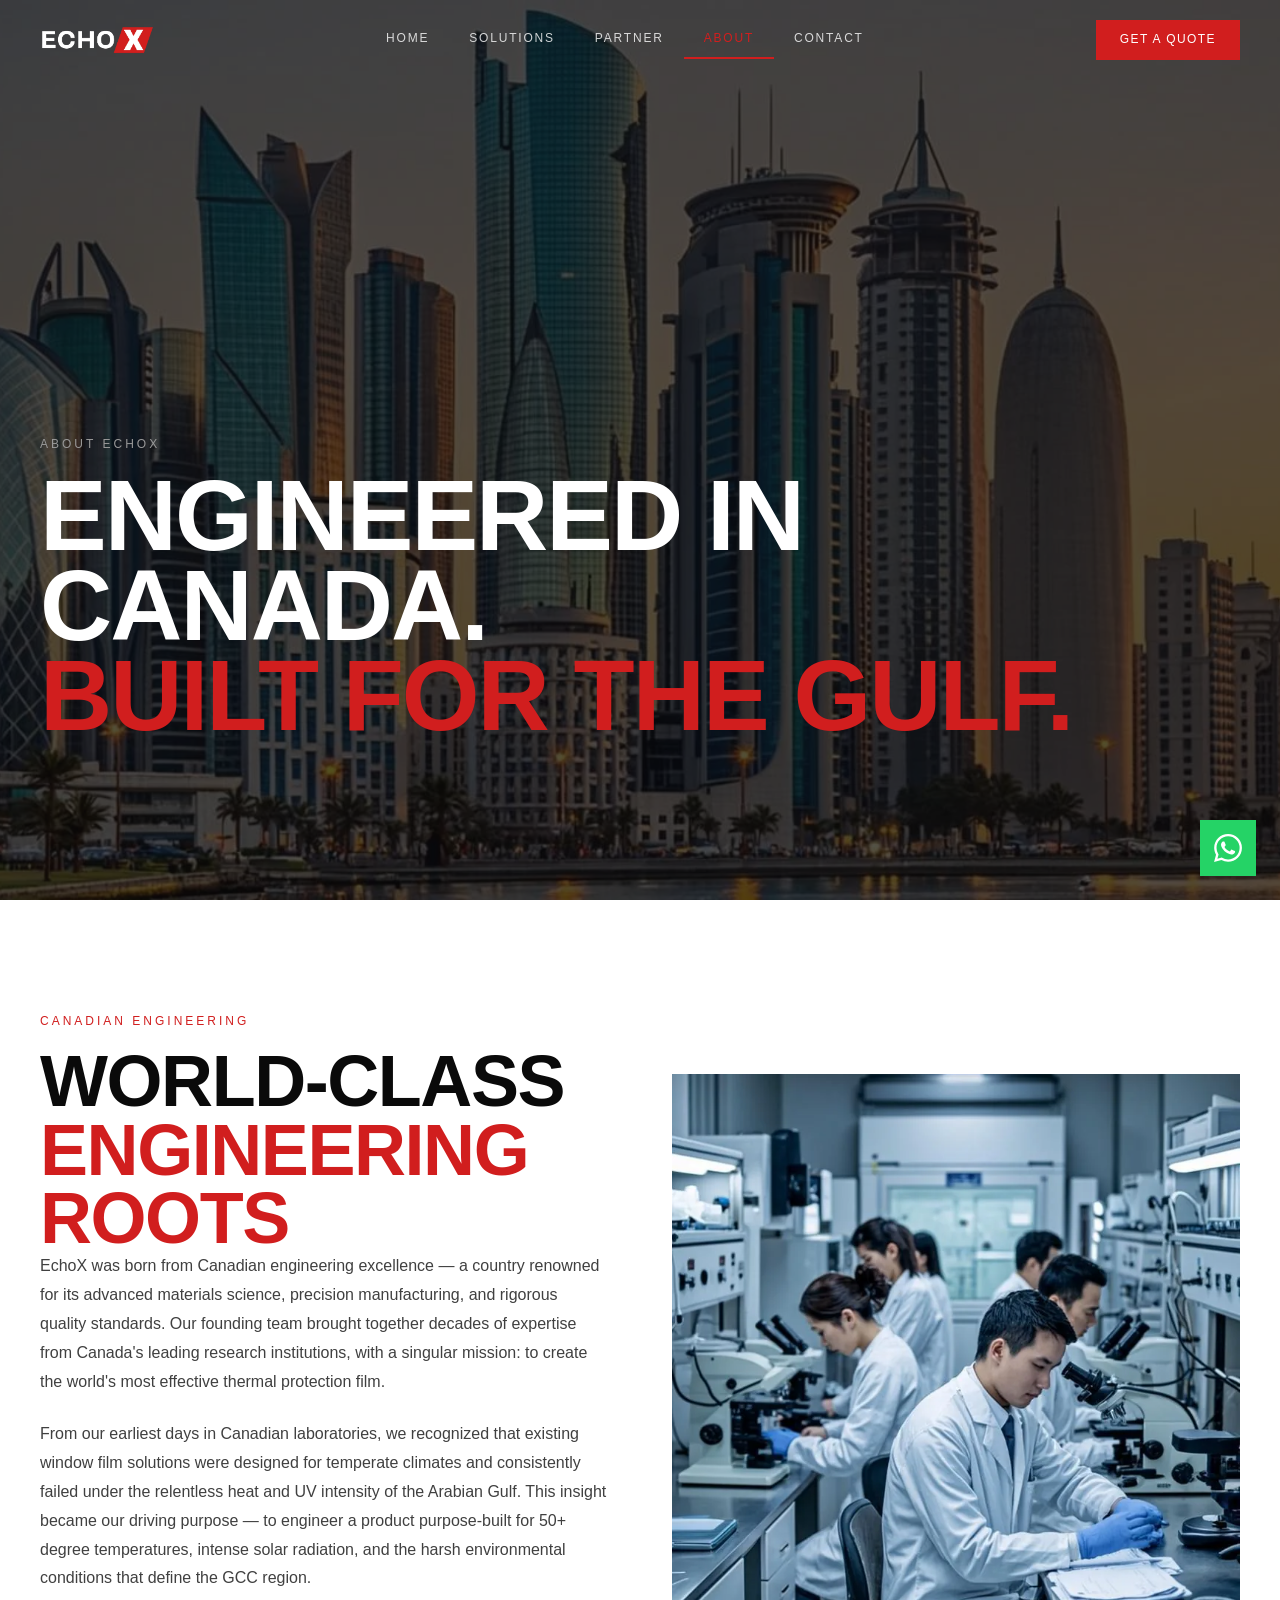
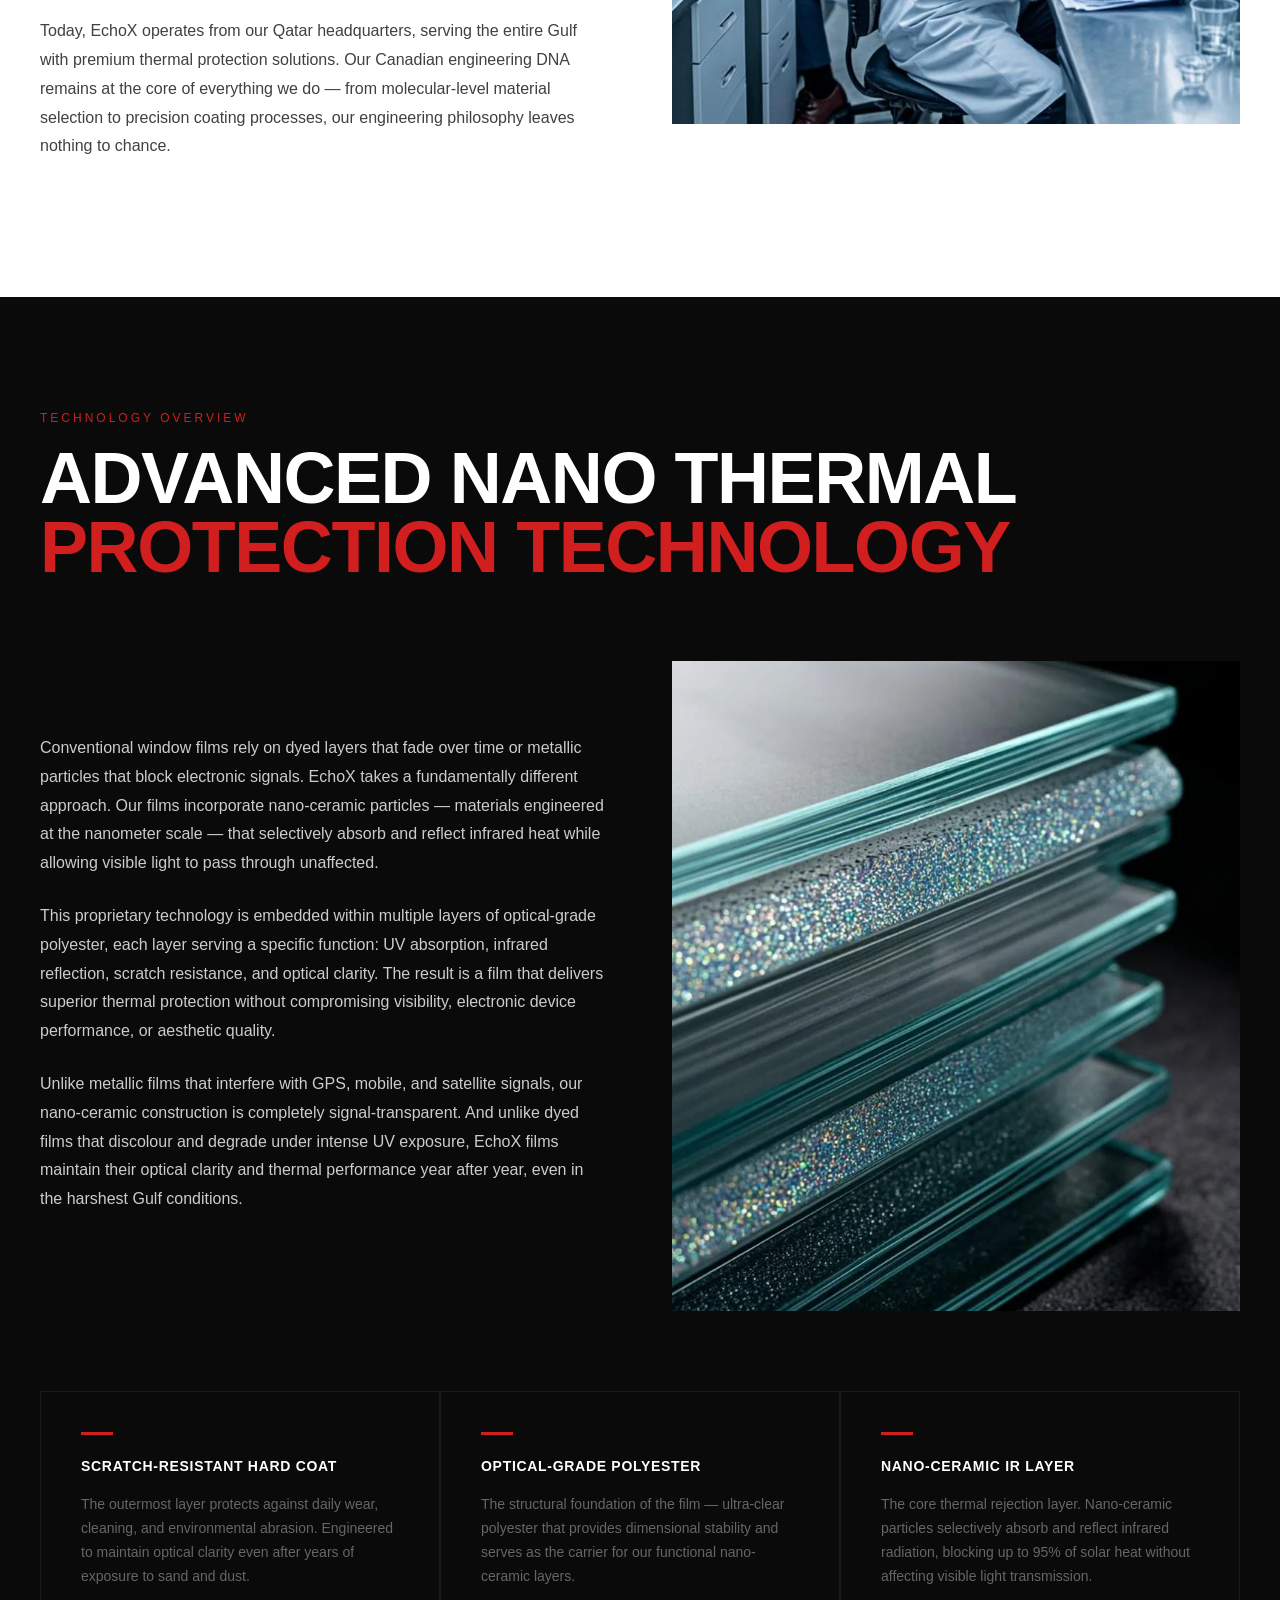
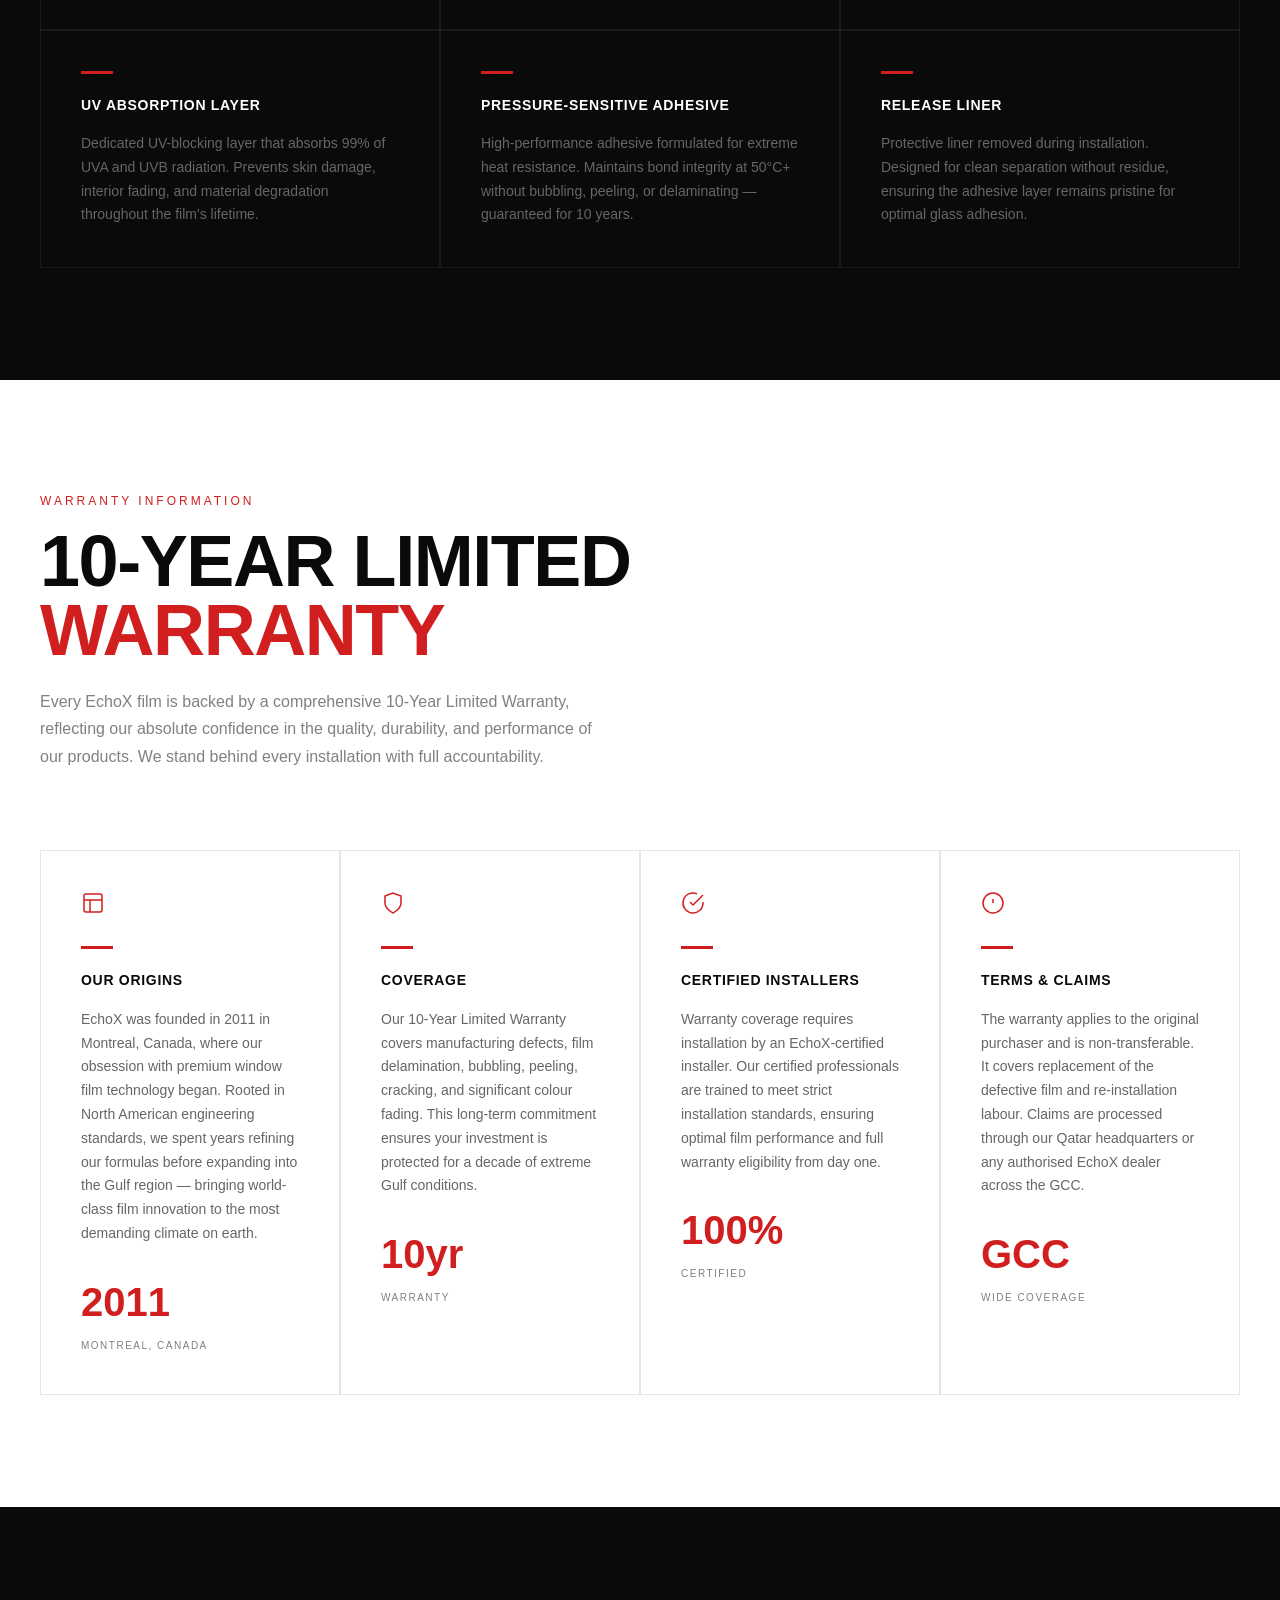
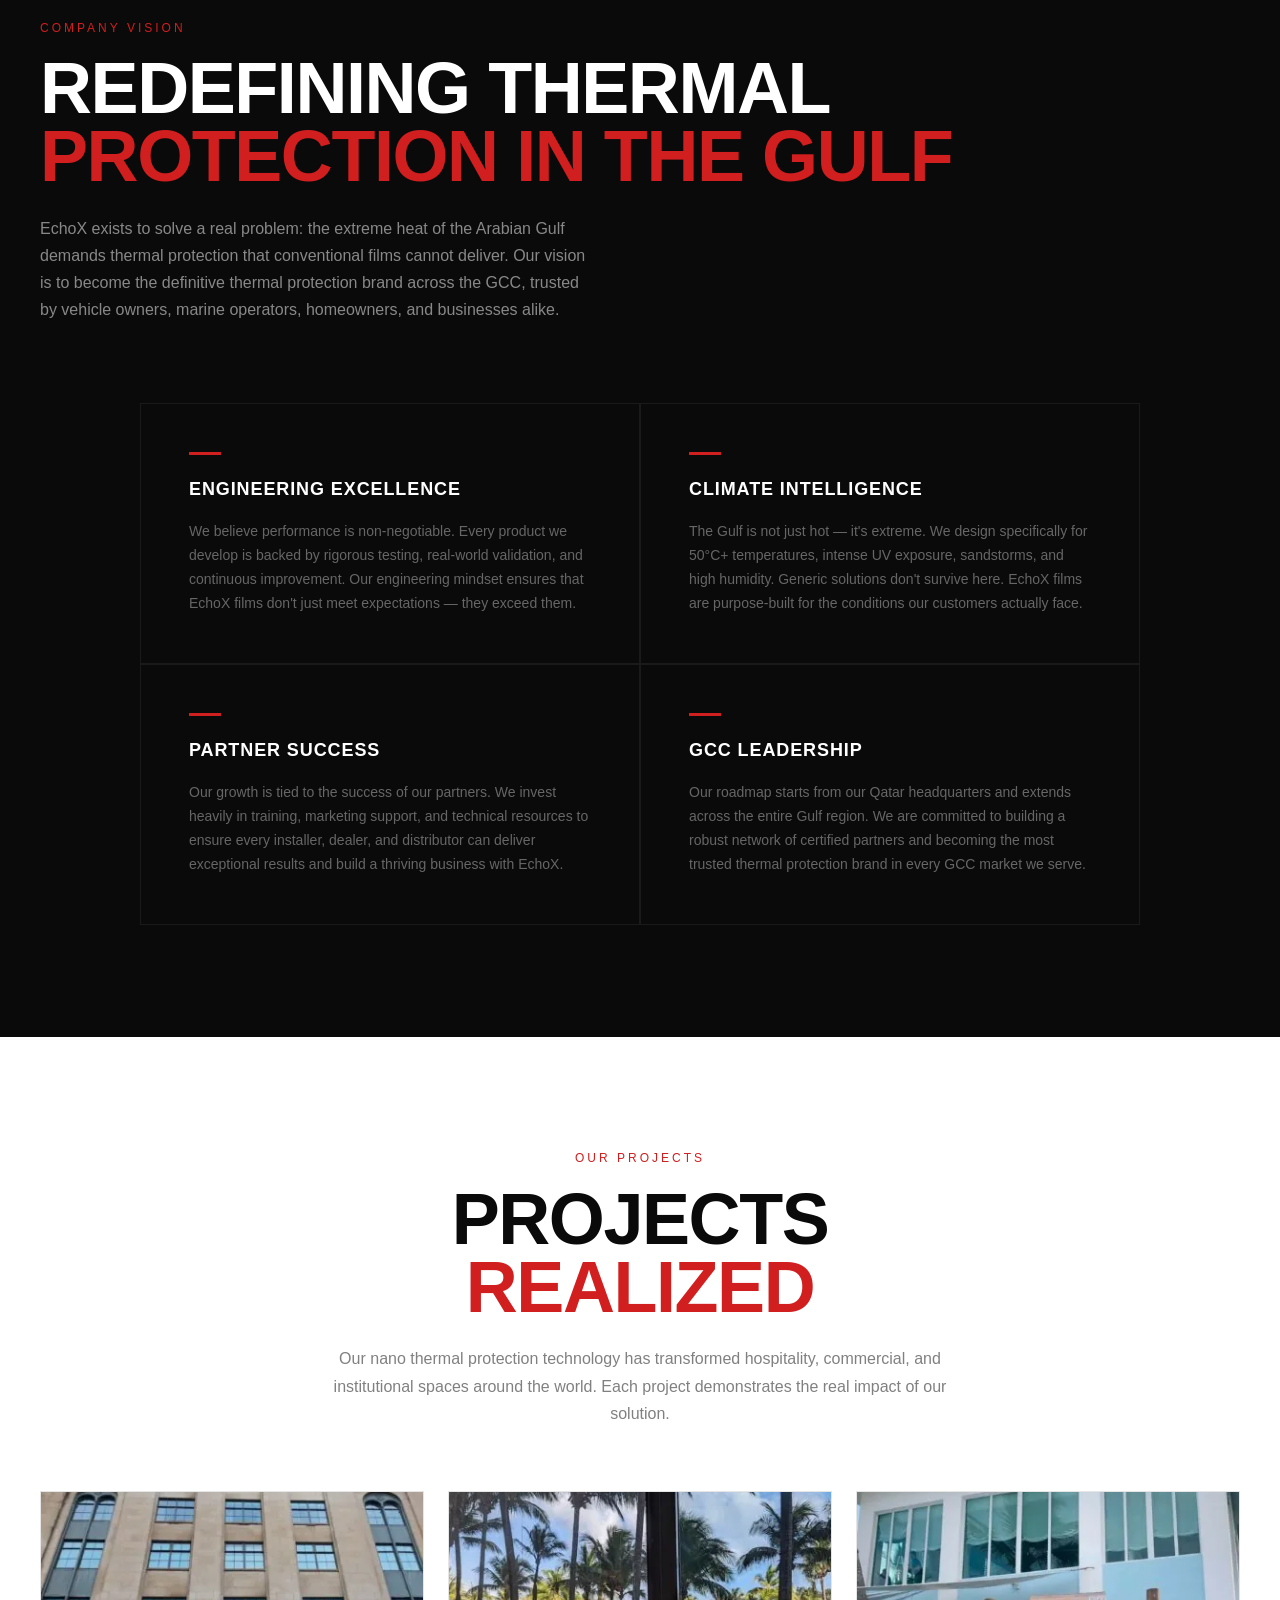
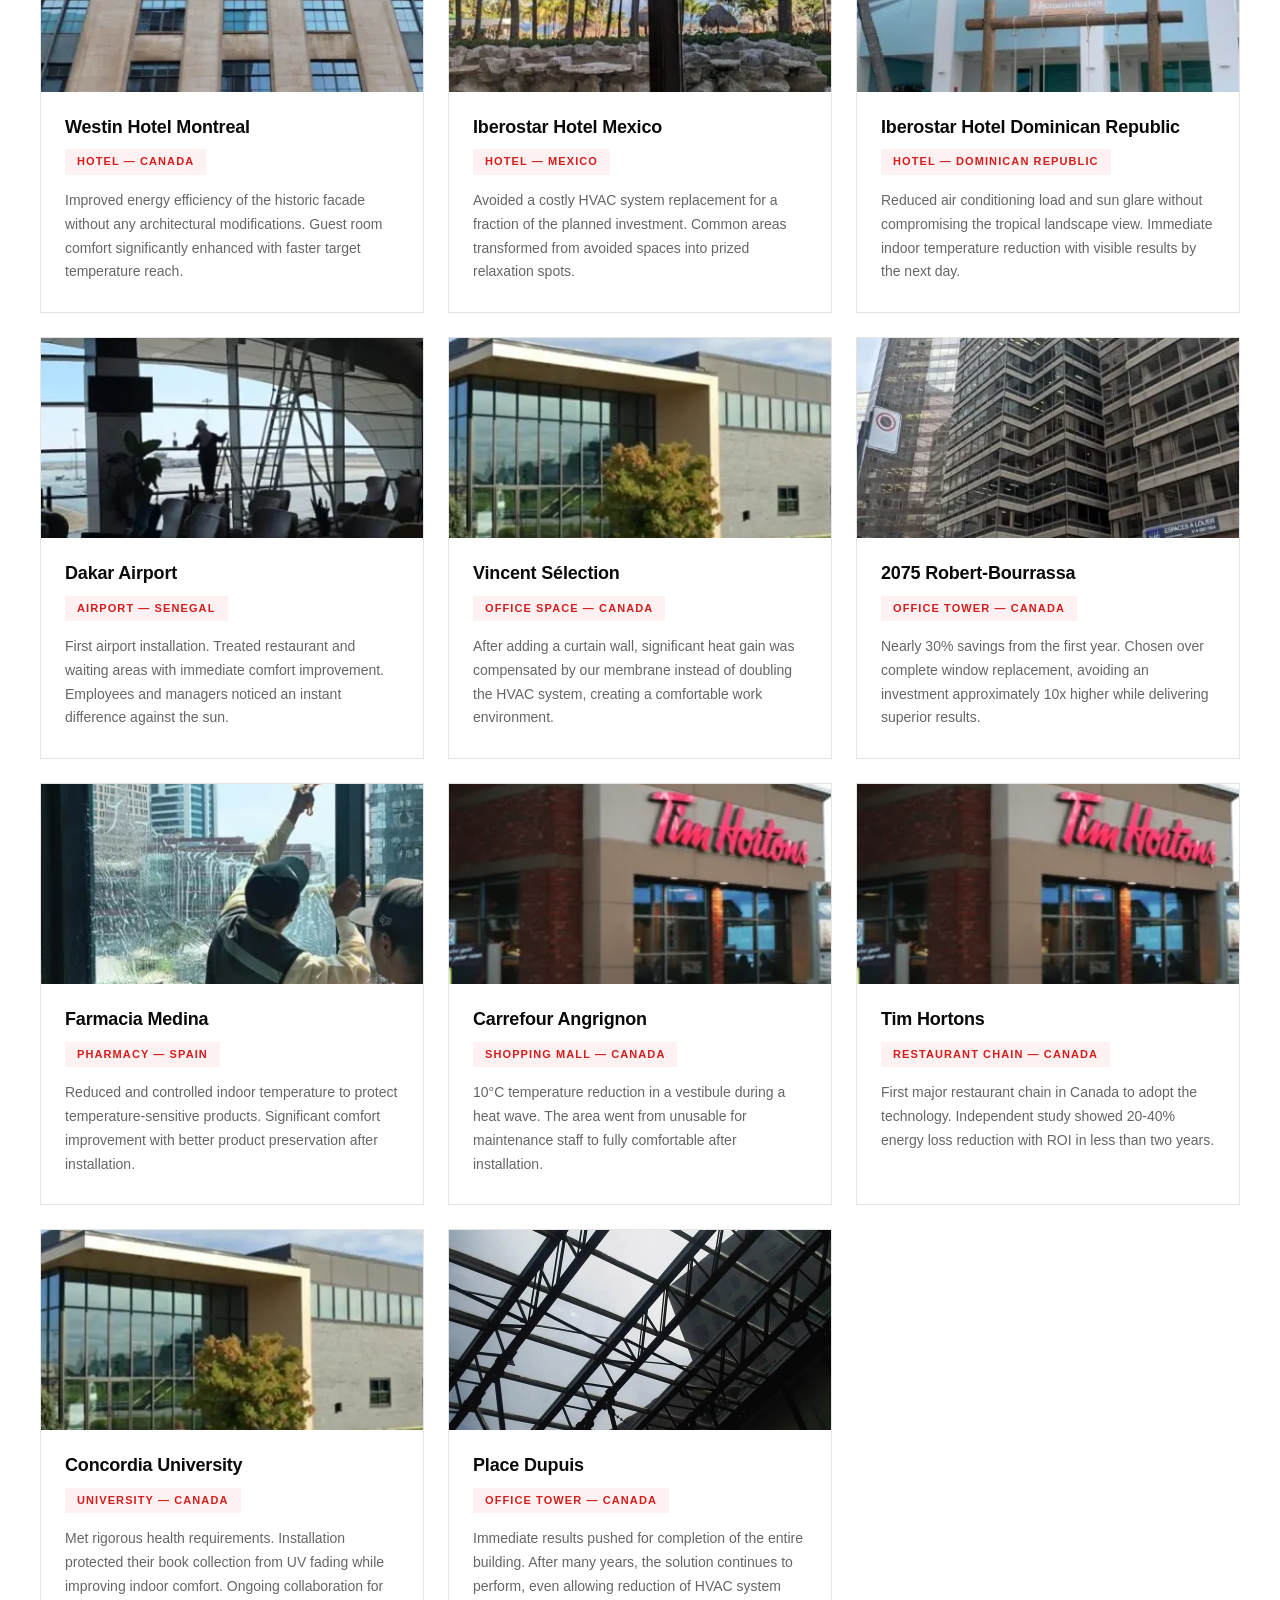
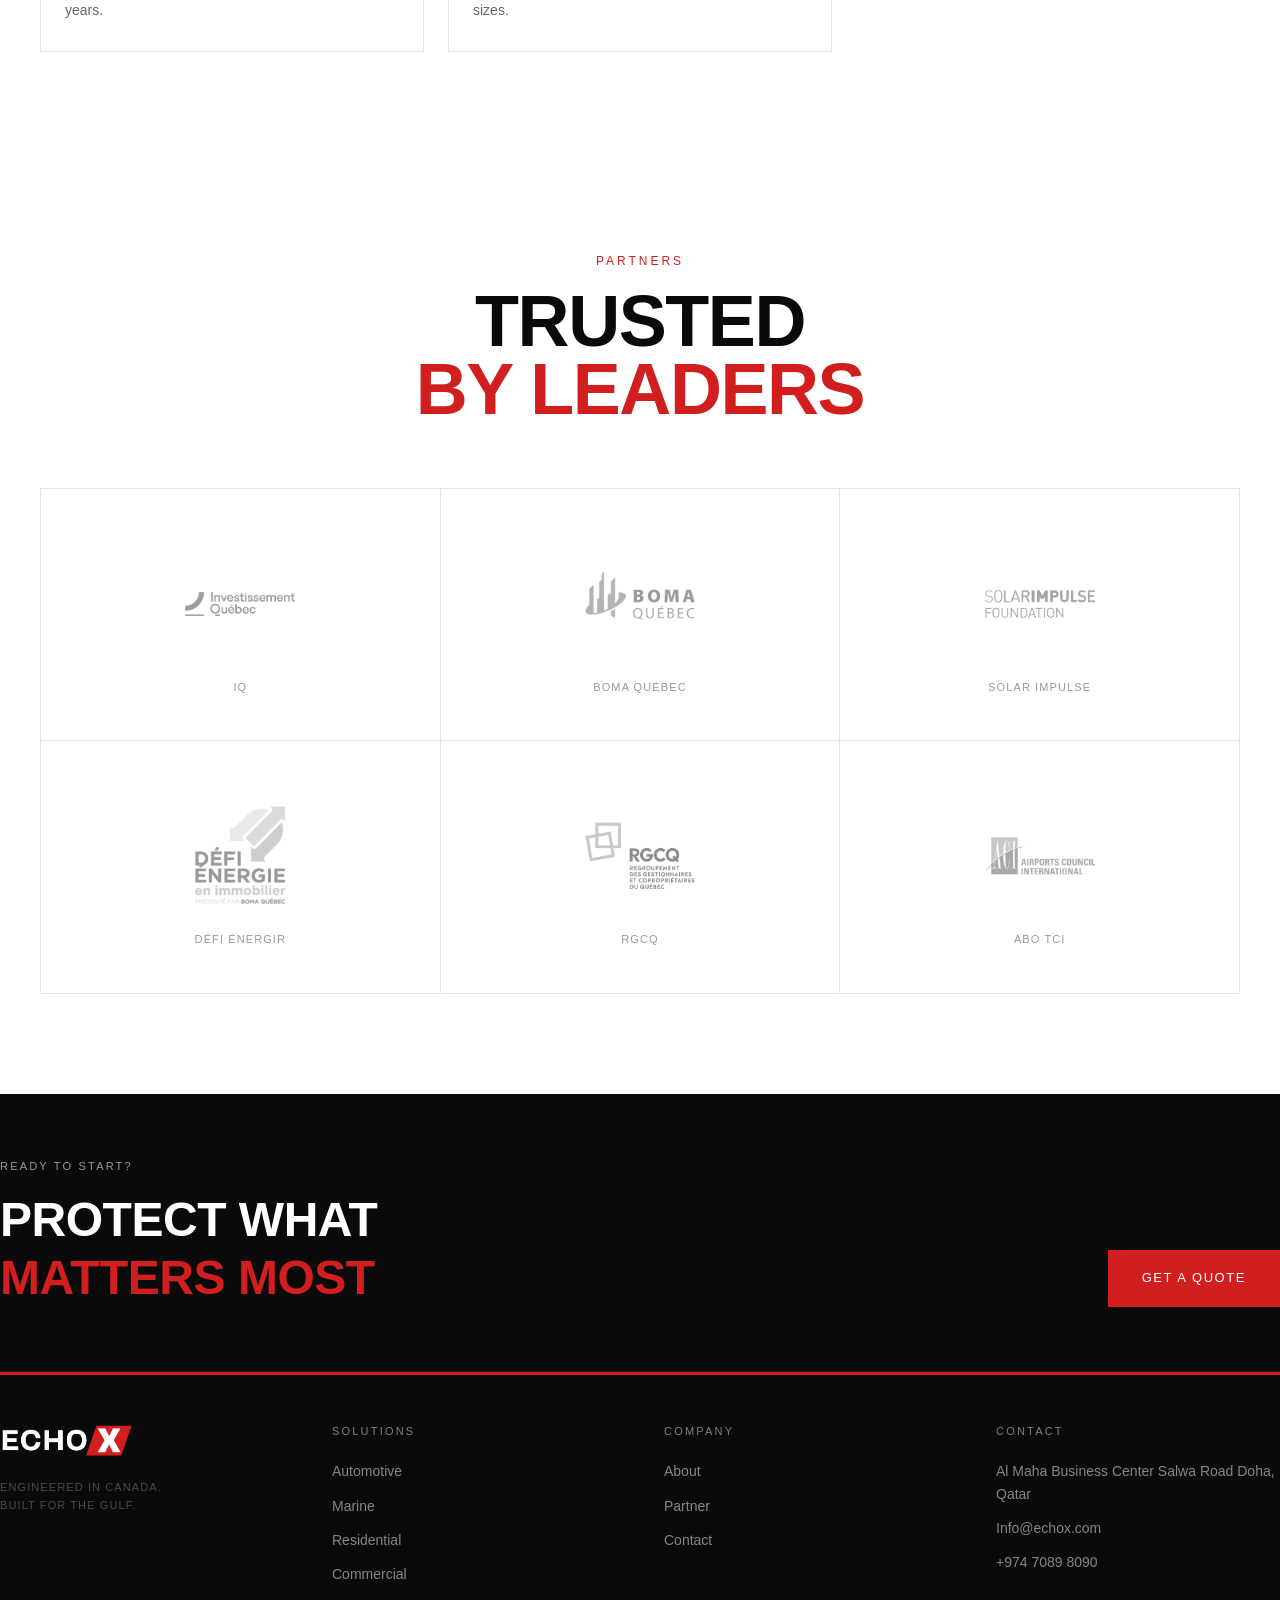
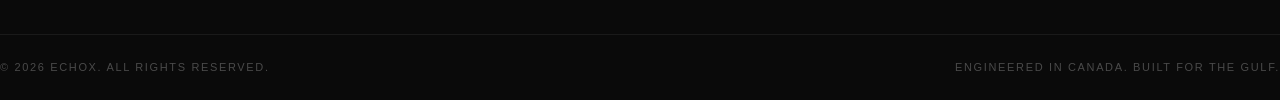
==== about.html @ 62034e57 "echox" ====
<!doctype html>
<html lang="en">
  <head>
    <meta charset="UTF-8" />
    <meta name="viewport" content="width=device-width, initial-scale=1.0" />
    <title>About EchoX — Canadian-Engineered Nano Thermal Protection for the GCC</title>
    <meta name="description" content="Discover EchoX — advanced nano thermal protection technology engineered in Canada and designed for extreme GCC climate conditions. Trusted by leading architects, hotels, and institutions worldwide." />
  <meta name="robots" content="index, follow" />
  
  <meta property="og:title" content="About EchoX — Engineered in Canada. Built for the Gulf." />
  <meta property="og:description" content="Canadian engineering, GCC-specific testing, and proven projects across 4 continents. Learn the EchoX story." />
  <meta property="og:type" content="website" />
  
  <meta property="og:image" content="images/about-hero.webp" />
  <meta property="og:site_name" content="EchoX" />
  <meta property="og:locale" content="en_US" />
  <meta name="twitter:card" content="summary_large_image" />
  <meta name="twitter:title" content="About EchoX — Engineered in Canada. Built for the Gulf." />
  <meta name="twitter:description" content="Canadian engineering, GCC-specific testing, and proven projects across 4 continents. Learn the EchoX story." />
  <meta name="twitter:image" content="images/about-hero.webp" />
  <meta name="geo.region" content="QA-DA" />
  <meta name="geo.placename" content="Doha" />
    <link rel="icon" href="images/icon.png" type="image/png" />
  <link rel="preload" href="images/about-hero.webp" as="image" type="image/webp" />
    <link rel="stylesheet" href="style.css" />
    <script>document.documentElement.style.opacity=0;document.documentElement.style.transition="opacity 0.3s ease";</script>
  </head>
  <body>
    <!-- ===== NAVBAR ===== -->
    <nav id="navbar" class="navbar">
      <div class="navbar-inner">
        <a href="index.html" class="navbar-logo">
          <img
            src="images/logo.webp"
            alt="EchoX logo — Advanced Nano Thermal Protection"
            id="nav-logo"
            class="nav-logo"
           width="1556" height="409" loading="lazy" />
        </a>
        <div class="navbar-links" id="nav-links">
          <a href="index.html" class="nav-link">Home</a>
          <a href="solutions.html" class="nav-link">Solutions</a>
          <a href="partner.html" class="nav-link">Partner</a>
          <a href="about.html" class="nav-link active">About</a>
          <a href="contact.html" class="nav-link">Contact</a>
        </div>
        <a href="contact.html" class="nav-cta">Get a Quote</a>
        <button
          class="mobile-menu-btn"
          id="mobile-menu-btn"
          aria-label="Toggle menu"
        >
          <span></span><span></span><span></span>
        </button>
      </div>
    </nav>

    <!-- Mobile Menu Overlay -->
    <div class="mobile-menu-overlay" id="mobile-menu-overlay">
      <button
        class="mobile-menu-close"
        id="mobile-menu-close"
        aria-label="Close menu"
      >
        <svg
          width="28"
          height="28"
          viewBox="0 0 24 24"
          fill="none"
          stroke="currentColor"
          stroke-width="2"
        >
          <line x1="18" y1="6" x2="6" y2="18" />
          <line x1="6" y1="6" x2="18" y2="18" />
        </svg>
      </button>
      <div class="mobile-menu-content">
        <a href="index.html" class="mobile-menu-link"
          ><span class="mobile-menu-num">01</span>Home</a
        >
        <a href="solutions.html" class="mobile-menu-link"
          ><span class="mobile-menu-num">02</span>Solutions</a
        >
        <a href="partner.html" class="mobile-menu-link"
          ><span class="mobile-menu-num">03</span>Partner</a
        >
        <a href="about.html" class="mobile-menu-link"
          ><span class="mobile-menu-num">04</span>About</a
        >
        <a href="contact.html" class="mobile-menu-link"
          ><span class="mobile-menu-num">05</span>Contact</a
        >
        <a href="contact.html" class="mobile-menu-cta">Get a Quote</a>
      </div>
    </div>

    <!-- ===== ABOUT PAGE CONTENT ===== -->

    <!-- ABOUT HERO -->
    <section class="hero hero-page">
      <div class="hero-bg">
        <picture>
            <source srcset="images/about-hero.webp" media="(max-width: 768px)" type="image/webp" />
            <img src="images/about-hero.webp" width="1344" height="768" fetchpriority="high" alt="EchoX about — Canadian engineered thermal protection for the Gulf" />
          </picture>
      </div>
      <div class="hero-overlay" style="background: rgba(10, 10, 10, 0.7)"></div>
      <div class="hero-content hero-content-bottom">
        <div class="content-grid">
          <span class="section-eyebrow eyebrow-gray">About EchoX</span>
          <h1 class="hero-title-sm">
            ENGINEERED IN CANADA.<br /><span class="text-red"
              >BUILT FOR THE GULF.</span
            >
          </h1>
        </div>
      </div>
    </section>

    <!-- SECTION 1: CANADIAN ENGINEERING — White -->
    <section class="section section-white">
      <div class="container">
        <div class="about-story-layout animate-on-scroll">
          <div class="about-story-text">
            <span class="section-eyebrow">Canadian Engineering</span>
            <h2 class="section-title">
              WORLD-CLASS<br /><span class="text-red">ENGINEERING ROOTS</span>
            </h2>
            <p class="about-story-desc">
              EchoX was born from Canadian engineering excellence — a country
              renowned for its advanced materials science, precision
              manufacturing, and rigorous quality standards. Our founding team
              brought together decades of expertise from Canada's leading
              research institutions, with a singular mission: to create the
              world's most effective thermal protection film.
            </p>
            <p class="about-story-desc">
              From our earliest days in Canadian laboratories, we recognized
              that existing window film solutions were designed for temperate
              climates and consistently failed under the relentless heat and UV
              intensity of the Arabian Gulf. This insight became our driving
              purpose — to engineer a product purpose-built for 50+ degree
              temperatures, intense solar radiation, and the harsh environmental
              conditions that define the GCC region.
            </p>
            <p class="about-story-desc">
              Today, EchoX operates from our Qatar headquarters, serving the
              entire Gulf with premium thermal protection solutions. Our
              Canadian engineering DNA remains at the core of everything we do —
              from molecular-level material selection to precision coating
              processes, our engineering philosophy leaves nothing to chance.
            </p>
          </div>
          <div class="about-story-image">
            <img
              src="images/canadian-engineering.webp"
              alt="EchoX Canadian Engineering Lab"
              width="768" height="1344" loading="lazy"
            />
          </div>
        </div>
      </div>
    </section>

    <!-- SECTION 2: TECHNOLOGY OVERVIEW — Dark -->
    <section class="section section-dark">
      <div class="container">
        <div class="section-header-left animate-on-scroll">
          <span class="section-eyebrow">Technology Overview</span>
          <h2 class="section-title text-white">
            ADVANCED NANO THERMAL<br /><span class="text-red"
              >PROTECTION TECHNOLOGY</span
            >
          </h2>
        </div>

        <div class="about-story-layout animate-on-scroll">
          <div class="about-story-text">
            <p class="about-story-desc" style="color: #ccc">
              Conventional window films rely on dyed layers that fade over time
              or metallic particles that block electronic signals. EchoX takes a
              fundamentally different approach. Our films incorporate
              nano-ceramic particles — materials engineered at the nanometer
              scale — that selectively absorb and reflect infrared heat while
              allowing visible light to pass through unaffected.
            </p>
            <p class="about-story-desc" style="color: #ccc">
              This proprietary technology is embedded within multiple layers of
              optical-grade polyester, each layer serving a specific function:
              UV absorption, infrared reflection, scratch resistance, and
              optical clarity. The result is a film that delivers superior
              thermal protection without compromising visibility, electronic
              device performance, or aesthetic quality.
            </p>
            <p class="about-story-desc" style="color: #ccc">
              Unlike metallic films that interfere with GPS, mobile, and
              satellite signals, our nano-ceramic construction is completely
              signal-transparent. And unlike dyed films that discolour and
              degrade under intense UV exposure, EchoX films maintain their
              optical clarity and thermal performance year after year, even in
              the harshest Gulf conditions.
            </p>
          </div>
          <div class="about-story-image">
            <img
              src="images/nano-technology.webp"
              alt="EchoX Nano-Ceramic Film Layers"
              width="768" height="1344" loading="lazy"
            />
          </div>
        </div>

        <!-- Film Layer Breakdown -->
        <div
          class="film-layers-grid animate-on-scroll"
          style="margin-top: 80px"
        >
          <div class="film-layer-card">
            <div class="benefit-red-line"></div>
            <h3 class="film-layer-title">SCRATCH-RESISTANT HARD COAT</h3>
            <p class="film-layer-desc">
              The outermost layer protects against daily wear, cleaning, and
              environmental abrasion. Engineered to maintain optical clarity
              even after years of exposure to sand and dust.
            </p>
          </div>
          <div class="film-layer-card">
            <div class="benefit-red-line"></div>
            <h3 class="film-layer-title">OPTICAL-GRADE POLYESTER</h3>
            <p class="film-layer-desc">
              The structural foundation of the film — ultra-clear polyester that
              provides dimensional stability and serves as the carrier for our
              functional nano-ceramic layers.
            </p>
          </div>
          <div class="film-layer-card">
            <div class="benefit-red-line"></div>
            <h3 class="film-layer-title">NANO-CERAMIC IR LAYER</h3>
            <p class="film-layer-desc">
              The core thermal rejection layer. Nano-ceramic particles
              selectively absorb and reflect infrared radiation, blocking up to
              95% of solar heat without affecting visible light transmission.
            </p>
          </div>
          <div class="film-layer-card">
            <div class="benefit-red-line"></div>
            <h3 class="film-layer-title">UV ABSORPTION LAYER</h3>
            <p class="film-layer-desc">
              Dedicated UV-blocking layer that absorbs 99% of UVA and UVB
              radiation. Prevents skin damage, interior fading, and material
              degradation throughout the film's lifetime.
            </p>
          </div>
          <div class="film-layer-card">
            <div class="benefit-red-line"></div>
            <h3 class="film-layer-title">PRESSURE-SENSITIVE ADHESIVE</h3>
            <p class="film-layer-desc">
              High-performance adhesive formulated for extreme heat resistance.
              Maintains bond integrity at 50°C+ without bubbling, peeling, or
              delaminating — guaranteed for 10 years.
            </p>
          </div>
          <div class="film-layer-card">
            <div class="benefit-red-line"></div>
            <h3 class="film-layer-title">RELEASE LINER</h3>
            <p class="film-layer-desc">
              Protective liner removed during installation. Designed for clean
              separation without residue, ensuring the adhesive layer remains
              pristine for optimal glass adhesion.
            </p>
          </div>
        </div>
      </div>
    </section>

    <!-- SECTION 3: WARRANTY INFORMATION — White -->
    <section class="section section-white">
      <div class="container">
        <div class="section-header-left animate-on-scroll">
          <span class="section-eyebrow">Warranty Information</span>
          <h2 class="section-title">
            10-YEAR LIMITED<br /><span class="text-red">WARRANTY</span>
          </h2>
          <p class="section-desc animate-on-scroll" style="margin-top: 24px">
            Every EchoX film is backed by a comprehensive 10-Year Limited
            Warranty, reflecting our absolute confidence in the quality,
            durability, and performance of our products. We stand behind every
            installation with full accountability.
          </p>
        </div>

        <div class="benefits-grid animate-on-scroll">
          <div class="benefit-card" style="border-color: #e5e5e5">
             <svg
    class="benefit-icon"
    width="24"
    height="24"
    viewBox="0 0 24 24"
    fill="none"
    stroke="#D11E1E"
    stroke-width="1.5"
  >
    <rect x="3" y="3" width="18" height="18" rx="2" ry="2" />
    <line x1="3" y1="9" x2="21" y2="9" />
    <line x1="9" y1="21" x2="9" y2="9" />
  </svg>
            <div class="benefit-red-line"></div>
            <h3 class="benefit-title" style="color: #0a0a0a">OUR ORIGINS
</h3>
            <p class="benefit-desc" style="color: #666">
              EchoX was founded in 2011 in Montreal, Canada, 
              where our obsession with premium window film technology began.
               Rooted in North American engineering standards, 
               we spent years refining our formulas before expanding into the Gulf region 
               — bringing world-class film innovation to the most demanding climate on earth.

            </p>
            <p class="benefit-stat" style="color: #d11e1e">2011</p>
            <p class="benefit-stat-label" style="color: #808080">Montreal, Canada</p>
          </div>
          <div class="benefit-card" style="border-color: #e5e5e5">
            <svg
              class="benefit-icon"
              width="24"
              height="24"
              viewBox="0 0 24 24"
              fill="none"
              stroke="#D11E1E"
              stroke-width="1.5"
            >
              <path d="M12 22s8-4 8-10V5l-8-3-8 3v7c0 6 8 10 8 10z" />
            </svg>
            <div class="benefit-red-line"></div>
            <h3 class="benefit-title" style="color: #0a0a0a">COVERAGE</h3>
            <p class="benefit-desc" style="color: #666">
              Our 10-Year Limited Warranty covers manufacturing defects, film
              delamination, bubbling, peeling, cracking, and significant colour
              fading. This long-term commitment ensures your investment is
              protected for a decade of extreme Gulf conditions.
            </p>
            <p class="benefit-stat" style="color: #d11e1e">10yr</p>
            <p class="benefit-stat-label" style="color: #808080">Warranty</p>
          </div>
          <div class="benefit-card" style="border-color: #e5e5e5">
            <svg
              class="benefit-icon"
              width="24"
              height="24"
              viewBox="0 0 24 24"
              fill="none"
              stroke="#D11E1E"
              stroke-width="1.5"
            >
              <path d="M22 11.08V12a10 10 0 1 1-5.93-9.14" />
              <polyline points="22 4 12 14.01 9 11.01" />
            </svg>
            <div class="benefit-red-line"></div>
            <h3 class="benefit-title" style="color: #0a0a0a">
              CERTIFIED INSTALLERS
            </h3>
            <p class="benefit-desc" style="color: #666">
              Warranty coverage requires installation by an EchoX-certified
              installer. Our certified professionals are trained to meet strict
              installation standards, ensuring optimal film performance and full
              warranty eligibility from day one.
            </p>
            <p class="benefit-stat" style="color: #d11e1e">100%</p>
            <p class="benefit-stat-label" style="color: #808080">Certified</p>
          </div>
          <div class="benefit-card" style="border-color: #e5e5e5">
            <svg
              class="benefit-icon"
              width="24"
              height="24"
              viewBox="0 0 24 24"
              fill="none"
              stroke="#D11E1E"
              stroke-width="1.5"
            >
              <circle cx="12" cy="12" r="10" />
              <line x1="12" y1="8" x2="12" y2="12" />
              <line x1="12" y1="16" x2="12.01" y2="16" />
            </svg>
            <div class="benefit-red-line"></div>
            <h3 class="benefit-title" style="color: #0a0a0a">TERMS & CLAIMS</h3>
            <p class="benefit-desc" style="color: #666">
              The warranty applies to the original purchaser and is
              non-transferable. It covers replacement of the defective film and
              re-installation labour. Claims are processed through our Qatar
              headquarters or any authorised EchoX dealer across the GCC.
            </p>
            <p class="benefit-stat" style="color: #d11e1e">GCC</p>
            <p class="benefit-stat-label" style="color: #808080">
              Wide Coverage
            </p>
          </div>
        </div>
      </div>
    </section>

    <!-- SECTION 4: COMPANY VISION — Dark -->
    <section class="section section-dark">
      <div class="container">
        <div class="section-header-left animate-on-scroll">
          <span class="section-eyebrow">Company Vision</span>
          <h2 class="section-title text-white">
            REDEFINING THERMAL<br /><span class="text-red"
              >PROTECTION IN THE GULF</span
            >
          </h2>
          <p
            class="section-desc animate-on-scroll"
            style="color: #888; margin-top: 24px"
          >
            EchoX exists to solve a real problem: the extreme heat of the
            Arabian Gulf demands thermal protection that conventional films
            cannot deliver. Our vision is to become the definitive thermal
            protection brand across the GCC, trusted by vehicle owners, marine
            operators, homeowners, and businesses alike.
          </p>
        </div>

        <div class="values-grid animate-on-scroll">
          <div class="value-card">
            <div class="benefit-red-line"></div>
            <h3 class="value-title">ENGINEERING EXCELLENCE</h3>
            <p class="value-desc">
              We believe performance is non-negotiable. Every product we develop
              is backed by rigorous testing, real-world validation, and
              continuous improvement. Our engineering mindset ensures that EchoX
              films don't just meet expectations — they exceed them.
            </p>
          </div>
          <div class="value-card">
            <div class="benefit-red-line"></div>
            <h3 class="value-title">CLIMATE INTELLIGENCE</h3>
            <p class="value-desc">
              The Gulf is not just hot — it's extreme. We design specifically
              for 50°C+ temperatures, intense UV exposure, sandstorms, and high
              humidity. Generic solutions don't survive here. EchoX films are
              purpose-built for the conditions our customers actually face.
            </p>
          </div>
          <div class="value-card">
            <div class="benefit-red-line"></div>
            <h3 class="value-title">PARTNER SUCCESS</h3>
            <p class="value-desc">
              Our growth is tied to the success of our partners. We invest
              heavily in training, marketing support, and technical resources to
              ensure every installer, dealer, and distributor can deliver
              exceptional results and build a thriving business with EchoX.
            </p>
          </div>
          <div class="value-card">
            <div class="benefit-red-line"></div>
            <h3 class="value-title">GCC LEADERSHIP</h3>
            <p class="value-desc">
              Our roadmap starts from our Qatar headquarters and extends across
              the entire Gulf region. We are committed to building a robust
              network of certified partners and becoming the most trusted
              thermal protection brand in every GCC market we serve.
            </p>
          </div>
        </div>
      </div>
    </section>

    <!-- SECTION: RÉALISATIONS — Project Cards -->
    <section class="section section-white realisations-section">
      <div class="container">
        <div class="section-header-center animate-on-scroll">
          <span class="section-eyebrow">Our Projects</span>
          <h2 class="section-title" style="text-align: center">PROJECTS<br /><span class="text-red">REALIZED</span></h2>
          <p class="section-desc" style="text-align: center; max-width: 620px; margin: 24px auto 0;">Our nano thermal protection technology has transformed hospitality, commercial, and institutional spaces around the world. Each project demonstrates the real impact of our solution.</p>
        </div>
        <div class="projects-grid animate-on-scroll">
          <div class="project-card">
            <div class="project-card-accent"></div>
            <div class="project-card-image">
              <img src="images/projects/westin-facade.webp" alt="Westin Hotel Montreal facade with EchoX commercial thermal film" width="400" height="516" loading="lazy" />
            </div>
            <div class="project-card-body">
              <h3 class="project-card-title">Westin Hotel Montreal</h3>
              <span class="project-card-location">Hotel — Canada</span>
              <p class="project-card-desc">Improved energy efficiency of the historic facade without any architectural modifications. Guest room comfort significantly enhanced with faster target temperature reach.</p>
            </div>
          </div>
          <div class="project-card">
            <div class="project-card-accent"></div>
            <div class="project-card-image">
              <img src="images/projects/iberostar-mexico.webp" alt="Iberostar Hotel Mexico with EchoX commercial window film" width="400" height="516" loading="lazy" />
            </div>
            <div class="project-card-body">
              <h3 class="project-card-title">Iberostar Hotel Mexico</h3>
              <span class="project-card-location">Hotel — Mexico</span>
              <p class="project-card-desc">Avoided a costly HVAC system replacement for a fraction of the planned investment. Common areas transformed from avoided spaces into prized relaxation spots.</p>
            </div>
          </div>
          <div class="project-card">
            <div class="project-card-accent"></div>
            <div class="project-card-image">
              <img src="images/projects/iberostar-dom-rep-facade.webp" alt="Iberostar Hotel Dominican Republic facade with EchoX thermal protection" width="400" height="516" loading="lazy" />
            </div>
            <div class="project-card-body">
              <h3 class="project-card-title">Iberostar Hotel Dominican Republic</h3>
              <span class="project-card-location">Hotel — Dominican Republic</span>
              <p class="project-card-desc">Reduced air conditioning load and sun glare without compromising the tropical landscape view. Immediate indoor temperature reduction with visible results by the next day.</p>
            </div>
          </div>
          <div class="project-card">
            <div class="project-card-accent"></div>
            <div class="project-card-image">
              <img src="images/projects/dakar-airport.webp" alt="Dakar Airport terminal with EchoX thermal protection film" width="400" height="516" loading="lazy" />
            </div>
            <div class="project-card-body">
              <h3 class="project-card-title">Dakar Airport</h3>
              <span class="project-card-location">Airport — Senegal</span>
              <p class="project-card-desc">First airport installation. Treated restaurant and waiting areas with immediate comfort improvement. Employees and managers noticed an instant difference against the sun.</p>
            </div>
          </div>
          <div class="project-card">
            <div class="project-card-accent"></div>
            <div class="project-card-image">
              <img src="images/projects/vincent-selection.webp" alt="Vincent Selection wine store with EchoX thermal protection installed" width="400" height="516" loading="lazy" />
            </div>
            <div class="project-card-body">
              <h3 class="project-card-title">Vincent Sélection</h3>
              <span class="project-card-location">Office Space — Canada</span>
              <p class="project-card-desc">After adding a curtain wall, significant heat gain was compensated by our membrane instead of doubling the HVAC system, creating a comfortable work environment.</p>
            </div>
          </div>
          <div class="project-card">
            <div class="project-card-accent"></div>
            <div class="project-card-image">
              <img src="images/projects/robert-bourassa.webp" alt="2075 Robert-Bourassa building with EchoX commercial thermal film" width="400" height="516" loading="lazy" />
            </div>
            <div class="project-card-body">
              <h3 class="project-card-title">2075 Robert-Bourrassa</h3>
              <span class="project-card-location">Office Tower — Canada</span>
              <p class="project-card-desc">Nearly 30% savings from the first year. Chosen over complete window replacement, avoiding an investment approximately 10x higher while delivering superior results.</p>
            </div>
          </div>
          <div class="project-card">
            <div class="project-card-accent"></div>
            <div class="project-card-image">
              <img src="images/projects/farmacia-medina.webp" alt="Farmacia Medina pharmacy with EchoX thermal protection film" width="400" height="516" loading="lazy" />
            </div>
            <div class="project-card-body">
              <h3 class="project-card-title">Farmacia Medina</h3>
              <span class="project-card-location">Pharmacy — Spain</span>
              <p class="project-card-desc">Reduced and controlled indoor temperature to protect temperature-sensitive products. Significant comfort improvement with better product preservation after installation.</p>
            </div>
          </div>
          <div class="project-card">
            <div class="project-card-accent"></div>
            <div class="project-card-image">
              <img src="images/projects/tim-hortons.webp" alt="Tim Hortons restaurant with EchoX energy saving window film" width="300" height="300" loading="lazy" />
            </div>
            <div class="project-card-body">
              <h3 class="project-card-title">Carrefour Angrignon</h3>
              <span class="project-card-location">Shopping Mall — Canada</span>
              <p class="project-card-desc">10°C temperature reduction in a vestibule during a heat wave. The area went from unusable for maintenance staff to fully comfortable after installation.</p>
            </div>
          </div>
          <div class="project-card">
            <div class="project-card-accent"></div>
            <div class="project-card-image">
              <img src="images/projects/tim-hortons.webp" alt="Tim Hortons restaurant with EchoX energy saving window film" width="300" height="300" loading="lazy" />
            </div>
            <div class="project-card-body">
              <h3 class="project-card-title">Tim Hortons</h3>
              <span class="project-card-location">Restaurant Chain — Canada</span>
              <p class="project-card-desc">First major restaurant chain in Canada to adopt the technology. Independent study showed 20-40% energy loss reduction with ROI in less than two years.</p>
            </div>
          </div>
          <div class="project-card">
            <div class="project-card-accent"></div>
            <div class="project-card-image">
              <img src="images/projects/vincent-selection.webp" alt="Concordia University building with EchoX thermal protection film installed" width="400" height="516" loading="lazy" />
            </div>
            <div class="project-card-body">
              <h3 class="project-card-title">Concordia University</h3>
              <span class="project-card-location">University — Canada</span>
              <p class="project-card-desc">Met rigorous health requirements. Installation protected their book collection from UV fading while improving indoor comfort. Ongoing collaboration for years.</p>
            </div>
          </div>
          <div class="project-card">
            <div class="project-card-accent"></div>
            <div class="project-card-image">
              <img src="images/projects/place-dupuis.webp" alt="Place Dupuis shopping center with EchoX thermal film installed" width="764" height="764" loading="lazy" />
            </div>
            <div class="project-card-body">
              <h3 class="project-card-title">Place Dupuis</h3>
              <span class="project-card-location">Office Tower — Canada</span>
              <p class="project-card-desc">Immediate results pushed for completion of the entire building. After many years, the solution continues to perform, even allowing reduction of HVAC system sizes.</p>
            </div>
          </div>
        </div>
      </div>
    </section>

    <!-- SECTION: PARTENAIRES — White with Grid -->
    <section class="section section-white partenaires-section">
      <div class="container">
        <div class="section-header-center animate-on-scroll">
          <span class="section-eyebrow">Partners</span>
          <h2 class="section-title" style="text-align: center">TRUSTED<br /><span class="text-red">BY LEADERS</span></h2>
        </div>
        <div class="partners-grid animate-on-scroll">
          <div class="partner-cell">
            <img src="images/partners/iq-logo.webp" alt="IQ - EchoX certified quality standard" width="550" height="550" loading="lazy">
            <span class="partner-name">IQ</span>
          </div>
          <div class="partner-cell">
            <img src="images/partners/boma-quebec.webp" alt="BOMA Québec - Building Owners and Managers Association" width="550" height="550" loading="lazy">
            <span class="partner-name">BOMA Québec</span>
          </div>
          <div class="partner-cell">
            <img src="images/partners/solar-impulse.webp" alt="Solar Impulse Foundation - Efficient Solution label" width="550" height="550" loading="lazy">
            <span class="partner-name">Solar Impulse</span>
          </div>
          <div class="partner-cell">
            <img src="images/partners/defi-energir.webp" alt="Défi Énergir - Quebec energy efficiency challenge" width="550" height="550" loading="lazy">
            <span class="partner-name">Défi Énergir</span>
          </div>
          <div class="partner-cell">
            <img src="images/partners/rgcq.webp" alt="RGCQ - Quebec Glass and Glazing Association" width="550" height="550" loading="lazy">
            <span class="partner-name">RGCQ</span>
          </div>
          <div class="partner-cell">
            <img src="images/partners/aboutaci.webp" alt="ABO TCI - Advanced Building Operations certification" width="300" height="300" loading="lazy">
            <span class="partner-name">ABO TCI</span>
          </div>
        </div>
      </div>
    </section>

    <!-- ===== FOOTER ===== -->
    <footer class="footer">
      <div class="footer-cta-bar">
        <div class="container footer-cta-inner">
          <div>
            <p class="footer-cta-pretitle">Ready to Start?</p>
            <h3 class="footer-cta-title">
              PROTECT WHAT<br /><span class="text-red">MATTERS MOST</span>
            </h3>
          </div>
          <a href="contact.html" class="btn btn-primary">Get a Quote</a>
        </div>
      </div>
      <div class="footer-stripe"></div>
      <div class="container footer-grid">
        <div class="footer-col">
          <img src="images/logo.webp" alt="EchoX logo — Advanced Nano Thermal Protection" class="footer-logo"  width="1556" height="409" loading="lazy" />
          <p class="footer-brand-text">
            Engineered in Canada.<br />Built for the Gulf.
          </p>
        </div>
        <div class="footer-col">
          <h4 class="footer-col-title">Solutions</h4>
          <ul class="footer-col-list">
            <li><a href="solutions.html#automotive">Automotive</a></li>
            <li><a href="solutions.html#marine">Marine</a></li>
            <li><a href="solutions.html#residential">Residential</a></li>
            <li><a href="solutions.html#commercial">Commercial</a></li>
          </ul>
        </div>
        <div class="footer-col">
          <h4 class="footer-col-title">Company</h4>
          <ul class="footer-col-list">
            <li><a href="about.html">About</a></li>
            <li><a href="partner.html">Partner</a></li>
            <li><a href="contact.html">Contact</a></li>
          </ul>
        </div>
        <div class="footer-col">
          <h4 class="footer-col-title">Contact</h4>
          <ul class="footer-col-list">
            <li>Al Maha Business Center Salwa Road Doha, Qatar </li>
            <li>
              <a href="mailto:Info@echox.com">Info@echox.com</a>
            </li>
            <li>
              <a href="https://wa.me/97470898090" target="_blank" rel="noopener noreferrer">+974 7089 8090</a>
            </li>
          </ul>
          <!-- <div class="social-links" style="margin-top: 16px">
            <a
              href="https://instagram.com/echoxglobal"
              target="_blank" rel="noopener noreferrer"
              class="social-link"
              aria-label="Instagram"
            >
              <svg
                width="18"
                height="18"
                viewBox="0 0 24 24"
                fill="none"
                stroke="currentColor"
                stroke-width="1.5"
              >
                <rect x="2" y="2" width="20" height="20" rx="5" />
                <circle cx="12" cy="12" r="5" />
                <circle
                  cx="17.5"
                  cy="6.5"
                  r="1.5"
                  fill="currentColor"
                  stroke="none"
                />
              </svg>
            </a>
            <a
              href="https://snapchat.com/add/echoxglobal"
              target="_blank" rel="noopener noreferrer"
              class="social-link"
              aria-label="Snapchat"
            >
              <svg
                width="18"
                height="18"
                viewBox="0 0 24 24"
                fill="none"
                stroke="currentColor"
                stroke-width="1.5"
              >
                <path
                  d="M12 2C8.5 2 7 5 7 7c0 2 .5 3 1 4.5C7 12 5 12 5 13s2 1 3 1.5C7 16 6 17 4 18c0 0 2 1 4 1 1 0 2-.5 4-.5s3 .5 4 .5c2 0 4-1 4-1-2-1-3-2-4-3.5 1-.5 3-.5 3-1.5s-2-1-3-1.5c.5-1.5 1-2.5 1-4.5 0-2-1.5-5-5-5z"
                />
              </svg>
            </a>
            <a
              href="https://tiktok.com/@echoxglobal"
              target="_blank" rel="noopener noreferrer"
              class="social-link"
              aria-label="TikTok"
            >
              <svg
                width="18"
                height="18"
                viewBox="0 0 24 24"
                fill="none"
                stroke="currentColor"
                stroke-width="1.5"
              >
                <path d="M9 12a4 4 0 1 0 4 4V4a5 5 0 0 0 5 5" />
              </svg>
            </a>
            <a
              href="https://linkedin.com/company/echoxglobal"
              target="_blank" rel="noopener noreferrer"
              class="social-link"
              aria-label="LinkedIn"
            >
              <svg
                width="18"
                height="18"
                viewBox="0 0 24 24"
                fill="none"
                stroke="currentColor"
                stroke-width="1.5"
              >
                <path
                  d="M16 8a6 6 0 0 1 6 6v7h-4v-7a2 2 0 0 0-4 0v7h-4v-7a6 6 0 0 1 6-6z"
                />
                <rect x="2" y="9" width="4" height="12" />
                <circle cx="4" cy="4" r="2" />
              </svg>
            </a>
            <a
              href="https://youtube.com/@echoxglobal"
              target="_blank" rel="noopener noreferrer"
              class="social-link"
              aria-label="YouTube"
            >
              <svg
                width="18"
                height="18"
                viewBox="0 0 24 24"
                fill="none"
                stroke="currentColor"
                stroke-width="1.5"
              >
                <path
                  d="M22.54 6.42a2.78 2.78 0 0 0-1.94-2C18.88 4 12 4 12 4s-6.88 0-8.6.46a2.78 2.78 0 0 0-1.94 2A29 29 0 0 0 1 11.75a29 29 0 0 0 .46 5.33A2.78 2.78 0 0 0 3.4 19.1c1.72.46 8.6.46 8.6.46s6.88 0 8.6-.46a2.78 2.78 0 0 0 1.94-2 29 29 0 0 0 .46-5.25 29 29 0 0 0-.46-5.43z"
                />
                <polygon points="9.75 15.02 15.5 11.75 9.75 8.48 9.75 15.02" />
              </svg>
            </a>
            <a
              href="https://facebook.com/echoxglobal"
              target="_blank" rel="noopener noreferrer"
              class="social-link"
              aria-label="Facebook"
            >
              <svg
                width="18"
                height="18"
                viewBox="0 0 24 24"
                fill="none"
                stroke="currentColor"
                stroke-width="1.5"
              >
                <path
                  d="M18 2h-3a5 5 0 0 0-5 5v3H7v4h3v8h4v-8h3l1-4h-4V7a1 1 0 0 1 1-1h3z"
                />
              </svg>
            </a>
          </div> -->
        </div>
      </div>
      <div class="container footer-bottom">
        <p>&copy; 2026 ECHOX. ALL RIGHTS RESERVED.</p>
        <p>ENGINEERED IN CANADA. BUILT FOR THE GULF.</p>
      </div>
    </footer>

    <!-- Floating WhatsApp Button -->
    <a
      href="https://wa.me/97470898090"
      target="_blank" rel="noopener noreferrer"
      class="whatsapp-float"
      aria-label="Chat on WhatsApp"
    >
      <svg width="28" height="28" viewBox="0 0 24 24" fill="white">
        <path
          d="M17.472 14.382c-.297-.149-1.758-.867-2.03-.967-.273-.099-.471-.148-.67.15-.197.297-.767.966-.94 1.164-.173.199-.347.223-.644.075-.297-.15-1.255-.463-2.39-1.475-.883-.788-1.48-1.761-1.653-2.059-.173-.297-.018-.458.13-.606.134-.133.298-.347.446-.52.149-.174.198-.298.298-.497.099-.198.05-.371-.025-.52-.075-.149-.669-1.612-.916-2.207-.242-.579-.487-.5-.669-.51-.173-.008-.371-.01-.57-.01-.198 0-.52.074-.792.372-.272.297-1.04 1.016-1.04 2.479 0 1.462 1.065 2.875 1.213 3.074.149.198 2.096 3.2 5.077 4.487.709.306 1.262.489 1.694.625.712.227 1.36.195 1.871.118.571-.085 1.758-.719 2.006-1.413.248-.694.248-1.289.173-1.413-.074-.124-.272-.198-.57-.347m-5.421 7.403h-.004a9.87 9.87 0 01-5.031-1.378l-.361-.214-3.741.982.998-3.648-.235-.374a9.86 9.86 0 01-1.51-5.26c.001-5.45 4.436-9.884 9.888-9.884 2.64 0 5.122 1.03 6.988 2.898a9.825 9.825 0 012.893 6.994c-.003 5.45-4.437 9.884-9.885 9.884m8.413-18.297A11.815 11.815 0 0012.05 0C5.495 0 .16 5.335.157 11.892c0 2.096.547 4.142 1.588 5.945L.057 24l6.305-1.654a11.882 11.882 0 005.683 1.448h.005c6.554 0 11.89-5.335 11.893-11.893a11.821 11.821 0 00-3.48-8.413z"
        />
      </svg>
    </a>

    <script src="script.js" defer></script>
  </body>
</html>
---- style.css ----
/* ============================================================
   ECHOX — Canadian-Engineered Thermal Protection
   Complete CSS — No rounded corners, no gradients, no shadows
   Colors: #D11E1E (red), #0A0A0A (black), #404040 (secondary),
           #FFFFFF (white dominant), #808080 (gray labels)
   Fonts: Cy Grotesk Key (headings 400) + Space Grotesk (body 400 / UI 600)
   ALIGNMENT RULE: All content aligns to the 1400px / 40px grid
   ============================================================ */

/* === FONT — Cy Grotesk Key (self-hosted, Regular 400) === */
@font-face {
  font-family: "Cy Grotesk Key";
  src:
    url("fonts/CyGroteskKey-Regular.woff2") format("woff2");
  font-weight: 400;
  font-style: normal;
  font-display: swap;
}
/* NOTE: La police fournie ne contient qu’un poids (400).
   Pour préserver la hiérarchie visuelle (graisses/spacing), on force weight 400 partout
   et on utilise Space Grotesk uniquement comme fallback si nécessaire. */

*,
*::before,
*::after {
  margin: 0;
  padding: 0;
  box-sizing: border-box;
  border-radius: 0 !important;
}
html {
  scroll-behavior: smooth;
  -webkit-font-smoothing: antialiased;
}
/* === BODY TEXT — Space Grotesk (normal weight 400) === */
body {
  font-family: "Zalando Sans Expanded", sans-serif;
  font-weight: 400;
  letter-spacing: 0;

  color: #0a0a0a;
  background: #fff;
  text-rendering: optimizeLegibility;

  line-height: 1.6;
  overflow-x: hidden;
}

/* === HEADINGS — Cy Grotesk Key (display font) === */
h1,
h2,
h3,
h4,
h5,
h6 {
  font-family: "Zalando Sans Expanded", "Space Grotesk", sans-serif;
  font-weight: 400;
}

/* === DISPLAY ELEMENTS — Cy Grotesk Key === */
.app-card-title,
.benefit-title,
.partner-type-title,
.cta-card-title,
.contact-quick-ref-title,
.contact-location-city,
.timeline-title,
.pillar-title,
.value-title,
.why-partner-stat-value,
.hero-stat-value,
.benefit-stat,
.solution-stat-value,
.spec-value,
.form-success-title,
.footer-cta-title {
  font-family: "Zalando Sans Expanded", "Space Grotesk", sans-serif;
  font-weight: 400;
}

/* === SEMI-BOLD UI ELEMENTS — Cy Grotesk Key (fallback) === */
strong,
b {
  font-family: "Zalando Sans Expanded", "Space Grotesk", sans-serif;
  font-weight: 400;
}
.btn,
.nav-link,
.nav-cta,
.mobile-menu-link,
.mobile-menu-cta,
.section-eyebrow,
.hero-pretitle,
.form-label,
.app-card-tag,
.app-card-subtitle,
.app-card-eyebrow,
.partner-type-subtitle,
.spec-label,
.solution-tag,
.solution-eyebrow,
.cta-card-link,
.quote-feature-label,
.contact-info-main,
.contact-info-label,
.contact-quick-ref-label,
.footer-col-title,
.timeline-phase {
  font-family: "Zalando Sans Expanded", "Space Grotesk", sans-serif;
  font-weight: 400 !important;
}

a {
  text-decoration: none;
  color: inherit;
  transition: color 0.2s;
}
ul {
  list-style: none;
}
img {
  max-width: 100%;
  height: auto;
  display: block;
}
button {
  font-family: inherit;
  cursor: pointer;
  border: none;
  background: none;
}
input,
select,
textarea {
  font-family: inherit;
  font-size: inherit;
}

/* === UTILITY & GLOBAL ALIGNMENT GRID === */
.container {
  max-width: 1400px;
  margin: 0 auto;
  padding: 0 40px;
}
.text-red {
  color: #d11e1e;
}
.text-white {
  color: #fff;
}
.text-center {
  text-align: center;
}

/* Shared side padding calculation: ensures all full-width sections
   align their content with the navbar/footer 1400px+40px grid */
.content-grid {
  max-width: 1400px;
  margin-left: auto;
  margin-right: auto;
  padding-left: 40px;
  padding-right: 40px;
}

/* === BUTTONS === */
.btn {
  display: inline-flex;
  align-items: center;
  justify-content: center;
  gap: 12px;
  padding: 16px 32px;
  font-weight: 600;
  font-size: 13px;
  letter-spacing: 0.12em;
  text-transform: uppercase;
  transition: all 0.3s;
  cursor: pointer;
  border: 2px solid transparent;
  text-align: center;
}
.btn-primary {
  background: #d11e1e;
  color: #fff;
  border-color: #d11e1e;
}
.btn-primary:hover {
  background: #b01818;
  border-color: #b01818;
}
.btn-outline-white {
  background: transparent;
  color: #fff;
  border-color: #fff;
}
.btn-outline-white:hover {
  background: #fff;
  color: #0a0a0a;
}
.btn-outline-black {
  background: transparent;
  color: #0a0a0a;
  border-color: #0a0a0a;
}
.btn-outline-black:hover {
  background: #0a0a0a;
  color: #fff;
}
.btn-full {
  width: 100%;
}

/* === PAGE SYSTEM === */
.page {
  display: none;
  opacity: 0;
  transition: opacity 0.4s;
}
.page-active {
  display: block;
  opacity: 1;
}

/* === NAVBAR === */
.navbar {
  position: fixed;
  top: 0;
  left: 0;
  right: 0;
  z-index: 1000;
  height: 80px;
  transition: all 0.5s;
}
.navbar.scrolled {
  background: rgba(10, 10, 10, 0.95);
  backdrop-filter: blur(12px);
  -webkit-backdrop-filter: blur(12px);
  height: 64px;
}
.navbar-inner {
  max-width: 1400px;
  margin: 0 auto;
  padding: 0 40px;
  height: 100%;
  display: flex;
  align-items: center;
  justify-content: space-between;
}
.nav-logo {
  height: 30px;
  width: auto;
  transition: all 0.5s;
}
.navbar.scrolled .nav-logo {
  height: 35px;
}
.navbar-links {
  display: flex;
  gap: 0;
}
.nav-link {
  padding: 8px 20px;
  font-size: 12px;
  font-weight: 600;
  letter-spacing: 0.15em;
  text-transform: uppercase;
  color: rgba(255, 255, 255, 0.8);
  transition: color 0.3s;
  border-bottom: 2px solid transparent;
}
.nav-link:hover,
.nav-link.active {
  color: #d11e1e;
  border-bottom-color: #d11e1e;
}
.nav-cta {
  padding: 10px 24px;
  background: #d11e1e;
  color: #fff;
  font-size: 12px;
  font-weight: 600;
  letter-spacing: 0.12em;
  text-transform: uppercase;
  transition: background 0.3s;
}
.nav-cta:hover {
  background: #b01818;
}
.mobile-menu-btn {
  display: none;
  flex-direction: column;
  gap: 5px;
  padding: 8px;
  z-index: 1001;
}
.mobile-menu-btn span {
  display: block;
  width: 24px;
  height: 2px;
  background: #fff;
  transition: all 0.3s;
}

/* === MOBILE MENU === */
.mobile-menu-overlay {
  position: fixed;
  inset: 0;
  z-index: 999;
  background: #0a0a0a;
  display: flex;
  align-items: center;
  justify-content: center;
  opacity: 0;
  pointer-events: none;
  transition: opacity 0.3s;
}
.mobile-menu-overlay.active {
  opacity: 1;
  pointer-events: all;
}
.mobile-menu-close {
  position: absolute;
  top: 20px;
  right: 40px;
  color: #fff;
  background: none;
  border: none;
  cursor: pointer;
  padding: 8px;
}
.mobile-menu-content {
  display: flex;
  flex-direction: column;
  align-items: center;
  gap: 0;
}
.mobile-menu-link {
  display: block;
  padding: 20px 32px;
  font-size: 24px;
  font-weight: 600;
  letter-spacing: 0.1em;
  text-transform: uppercase;
  color: #fff;
  transition: color 0.2s;
}
.mobile-menu-link:hover {
  color: #d11e1e;
}
.mobile-menu-num {
  color: #d11e1e;
  font-size: 14px;
  font-weight: 400;
  margin-right: 16px;
}
.mobile-menu-cta {
  margin-top: 24px;
  padding: 16px 40px;
  background: #d11e1e;
  color: #fff;
  font-size: 13px;
  font-weight: 600;
  letter-spacing: 0.12em;
  text-transform: uppercase;
}
.mobile-menu-cta:hover {
  background: #b01818;
}

/* === HERO === */
.hero {
  position: relative;
  width: 100%;
  overflow: hidden;
}
.hero-home {
  height: 100vh;
}
.hero-page {
  height: 100vh;
}
.hero-bg {
  position: absolute;
  inset: 0;
}
.hero-bg img {
  width: 100%;
  height: 100%;
  object-fit: cover;
}
.hero-overlay {
  position: absolute;
  inset: 0;
}
.hero-content {
  position: relative;
  z-index: 2;
}

/* Hero bottom content — aligned to global grid */
.hero-content-bottom {
  position: absolute;
  bottom: 40px;
  left: 0;
  right: 0;
  padding-bottom: 120px;
}

/* Hero center content — aligned to global grid */
.hero-content-center {
  position: absolute;
  inset: 0;
  display: flex;
  flex-direction: column;
  align-items: center;
  justify-content: center;
  padding: 120px 40px 80px;
  max-width: 900px;
  margin: 0 auto;
  left: 50%;
  transform: translateX(-50%);
}

.hero-pretitle-row {
  display: flex;
  align-items: center;
  gap: 16px;
  margin-bottom: 24px;
}
.hero-red-line {
  width: 48px;
  height: 3px;
  background: #d11e1e;
  flex-shrink: 0;
}
.hero-pretitle {
  font-size: 12px;
  font-weight: 600;
  letter-spacing: 0.25em;
  text-transform: uppercase;
  color: rgba(255, 255, 255, 0.8);
}
.hero-title {
  font-size: clamp(60px, 11vw, 130px);
  font-weight: 600;
  letter-spacing: -0.03em;
  line-height: 0.9;
  color: #fff;
  margin-bottom: 24px;
}
.hero-title-sm {
  font-size: clamp(48px, 9vw, 100px);
  font-weight: 600;
  letter-spacing: -0.02em;
  line-height: 0.9;
  color: #fff;
}
.hero-grid-2col {
  display: grid;
  grid-template-columns: 1fr auto;
  gap: 32px;
  align-items: end;
}
.hero-subtitle {
  font-size: 18px;
  font-weight: 400;
  line-height: 1.7;
  color: rgba(255, 255, 255, 0.6);
  max-width: 560px;
}
.hero-buttons {
  display: flex;
  gap: 16px;
  flex-wrap: wrap;
}

/* Hero Stats Bar — aligned to global grid */
.hero-stats-bar {
  position: absolute;
  bottom: 0;
  left: 0;
  right: 0;
  z-index: 2;
  background: #0a0a0a;
}
.hero-stats-bar-inner {
  max-width: 1400px;
  margin: 0 auto;
  padding: 0 40px;
  display: grid;
  grid-template-columns: repeat(3, 1fr);
}
.hero-stat {
  padding: 20px;
  text-align: center;
}
.hero-stat-value {
  font-size: 28px;
  font-weight: 600;
  color: #d11e1e;
}
.hero-stat-label {
  font-size: 10px;
  letter-spacing: 0.15em;
  text-transform: uppercase;
  color: #808080;
  margin-top: 4px;
}

/* Scroll Indicator */
.scroll-indicator {
  position: absolute;
  bottom: 96px;
  left: 50%;
  transform: translateX(-50%);
  z-index: 2;
  animation: bounce 2s infinite;
}
@keyframes bounce {
  0%,
  100% {
    transform: translateX(-50%) translateY(0);
  }
  50% {
    transform: translateX(-50%) translateY(12px);
  }
}

/* === SECTIONS === */
.section {
  padding: 112px 0;
}
.section-dark {
  background: #0a0a0a;
  color: #fff;
}
.section-white {
  background: #fff;
  color: #0a0a0a;
}
.section-header-left {
  margin-bottom: 80px;
}
.section-header-center {
  text-align: center;
  margin-bottom: 80px;
}
.section-eyebrow {
  font-size: 12px;
  font-weight: 600;
  letter-spacing: 0.25em;
  text-transform: uppercase;
  color: #d11e1e;
  margin-bottom: 16px;
  display: block;
}
.eyebrow-gray {
  color: #999;
}
.section-title {
  font-size: clamp(36px, 6vw, 72px);
  font-weight: 600;
  letter-spacing: -0.02em;
  line-height: 0.95;
}
.section-desc {
  font-size: 16px;
  font-weight: 400;
  line-height: 1.7;
  color: #808080;
  max-width: 560px;
}

/* === BENEFITS GRID === */
.benefits-grid {
  display: grid;
  grid-template-columns: repeat(4, 1fr);
  gap: 0;
}
.benefit-card {
  padding: 40px;
  border: 1px solid #1a1a1a;
  transition: background 0.5s;
}
.benefit-card:hover {
  background: #111;
}
.benefit-card:hover .benefit-title {
  color: #fff !important;
}
.benefit-card:hover .benefit-desc {
  color: #999 !important;
}
.benefit-icon {
  color: #d11e1e;
  margin-bottom: 24px;
}
.benefit-red-line {
  width: 32px;
  height: 3px;
  background: #d11e1e;
  margin-bottom: 20px;
}
.benefit-title {
  font-size: 14px;
  font-weight: 600;
  letter-spacing: 0.05em;
  color: #fff;
  margin-bottom: 16px;
}
.benefit-desc {
  font-size: 14px;
  font-weight: 400;
  line-height: 1.7;
  color: #666;
  margin-bottom: 24px;
}
.benefit-stat {
  font-size: 40px;
  font-weight: 600;
  color: #d11e1e;
}
.benefit-stat-label {
  font-size: 10px;
  letter-spacing: 0.15em;
  text-transform: uppercase;
  color: #444;
  margin-top: 4px;
}

/* === APPLICATION CARDS — content aligned to global grid === */
.app-cards {
  display: flex;
  flex-direction: column;
}
.app-card {
  position: relative;
  height: 60vh;
  overflow: hidden;
  cursor: pointer;
}
.app-card-bg {
  position: absolute;
  inset: 0;
}
.app-card-bg img {
  width: 100%;
  height: 100%;
  object-fit: cover;
  transition: transform 1.5s ease-out;
}
.app-card:hover .app-card-bg img {
  transform: scale(1.05);
}
.app-card-overlay {
  position: absolute;
  inset: 0;
  background: rgba(10, 10, 10, 0.55);
  transition: background 0.7s;
}
.app-card:hover .app-card-overlay {
  background: rgba(10, 10, 10, 0.4);
}
.app-card-content {
  position: absolute;
  inset: 0;
  display: flex;
  flex-direction: column;
  justify-content: flex-end;
  /* ALIGNMENT: same 1400px+40px grid as navbar/footer */
  max-width: 1400px;
  margin-left: auto;
  margin-right: auto;
  padding: 40px 40px 40px 40px;
}
.app-card-eyebrow {
  display: flex;
  align-items: center;
  gap: 12px;
  margin-bottom: 12px;
  color: rgba(255, 255, 255, 0.5);
  font-size: 11px;
  letter-spacing: 0.2em;
  text-transform: uppercase;
}
.app-card-title {
  font-size: clamp(36px, 5vw, 60px);
  font-weight: 600;
  color: #fff;
  letter-spacing: -0.02em;
  margin-bottom: 12px;
}
.app-card-subtitle {
  font-size: 14px;
  letter-spacing: 0.1em;
  text-transform: uppercase;
  color: #808080;
  margin-bottom: 16px;
}
.app-card-desc {
  font-size: 15px;
  font-weight: 400;
  line-height: 1.7;
  color: rgba(255, 255, 255, 0.8);
  max-width: 600px;
  margin-bottom: 24px;
}
.app-card-tags {
  display: flex;
  flex-wrap: wrap;
  gap: 12px;
}
.app-card-tag {
  padding: 8px 16px;
  background: rgba(255, 255, 255, 0.1);
  color: #fff;
  font-size: 11px;
  letter-spacing: 0.12em;
  text-transform: uppercase;
  font-weight: 600;
  border-left: 3px solid #d11e1e;
  backdrop-filter: blur(4px);
}

/* === CTA SECTION — content aligned via hero-content-center === */
.cta-pretitle-row {
  display: flex;
  align-items: center;
  gap: 16px;
  margin-bottom: 24px;
  justify-content: center;
}
.cta-desc {
  font-size: 18px;
  font-weight: 400;
  color: rgba(255, 255, 255, 0.6);
  max-width: 500px;
  margin: 0 auto 48px;
  line-height: 1.7;
  text-align: center;
}
.cta-grid {
  display: grid;
  grid-template-columns: repeat(3, 1fr);
  gap: 0;
}
.cta-card {
  padding: 40px;
  border: 1px solid rgba(255, 255, 255, 0.1);
  transition: background 0.5s;
  text-align: left;
  color: #fff;
}
.cta-card:hover {
  background: rgba(255, 255, 255, 0.05);
}
.cta-card-dot {
  color: rgba(255, 255, 255, 0.3);
  font-size: 10px;
  letter-spacing: 0.2em;
}
.cta-card-title {
  font-size: 18px;
  font-weight: 600;
  letter-spacing: 0.1em;
  margin-bottom: 16px;
  color: #fff;
}
.cta-card-link {
  color: #d11e1e;
  font-size: 12px;
  letter-spacing: 0.15em;
  text-transform: uppercase;
  font-weight: 600;
  display: inline-flex;
  align-items: center;
  gap: 8px;
}

/* === QUOTE FORM SECTION === */
.quote-layout {
  display: grid;
  grid-template-columns: 1fr 1fr;
  gap: 64px;
  align-items: start;
}
.quote-left {
}
.quote-desc {
  font-size: 16px;
  font-weight: 400;
  line-height: 1.7;
  color: #404040;
  max-width: 440px;
  margin-bottom: 40px;
}
.quote-features {
  display: flex;
  flex-direction: column;
  gap: 20px;
}
.quote-feature {
  display: flex;
  align-items: flex-start;
  gap: 16px;
}
.quote-feature-icon {
  flex-shrink: 0;
  width: 40px;
  height: 40px;
  background: #0a0a0a;
  display: flex;
  align-items: center;
  justify-content: center;
}
.quote-feature-label {
  font-size: 14px;
  font-weight: 600;
  color: #0a0a0a;
}
.quote-feature-desc {
  font-size: 14px;
  font-weight: 400;
  color: #404040;
}
.quote-right {
}

/* === FORMS === */
.form-row {
  display: grid;
  grid-template-columns: 1fr 1fr;
  gap: 24px;
  margin-bottom: 24px;
}
.form-group {
  display: flex;
  flex-direction: column;
  gap: 8px;
  margin-bottom: 0;
}
.form-label {
  font-size: 11px;
  font-weight: 600;
  letter-spacing: 0.15em;
  text-transform: uppercase;
  color: #0a0a0a;
}
.form-label-dark {
  color: rgba(255, 255, 255, 0.6);
}
.form-input {
  padding: 14px 16px;
  font-size: 14px;
  border: 2px solid #e5e5e5;
  background: #fff;
  color: #0a0a0a;
  outline: none;
  transition: border-color 0.2s;
}
.form-input:focus {
  border-color: #d11e1e;
}
.form-input-dark {
  background: #1a1a1a;
  border-color: #333;
  color: #fff;
}
.form-input-dark:focus {
  border-color: #d11e1e;
}
.form-input-dark::placeholder {
  color: rgba(255, 255, 255, 0.3);
}
.form-select {
  appearance: none;
  -webkit-appearance: none;
  background-image: url("data:image/svg+xml,%3Csvg xmlns='http://www.w3.org/2000/svg' width='12' height='12' viewBox='0 0 24 24' fill='none' stroke='%23808080' stroke-width='2'%3E%3Cpolyline points='6 9 12 15 18 9'%3E%3C/polyline%3E%3C/svg%3E");
  background-repeat: no-repeat;
  background-position: right 16px center;
  padding-right: 40px;
}
.form-textarea {
  resize: none;
}
.form-success {
  text-align: center;
  padding: 64px 24px;
}
.form-success-line {
  width: 48px;
  height: 3px;
  background: #d11e1e;
  margin: 0 auto 24px;
}
.form-success-title {
  font-size: 28px;
  font-weight: 600;
  margin-bottom: 16px;
}
.form-success-desc {
  font-size: 16px;
  font-weight: 400;
  line-height: 1.7;
  color: #808080;
}
.form-success-dark {
  border: 1px solid #333;
}
.form-error {
  color: #d11e1e;
  font-size: 14px;
  margin-top: 12px;
  font-weight: 500;
}

/* === SOLUTION DETAIL — content aligned to global grid === */
.solution-detail {
  position: relative;
  min-height: 70vh;
  overflow: hidden;
  display: flex;
  align-items: center;
}
.solution-detail-bg {
  position: absolute;
  inset: 0;
}
.solution-detail-bg img {
  width: 100%;
  height: 100%;
  object-fit: cover;
  transition: transform 1.5s ease-out;
}
.solution-detail:hover .solution-detail-bg img {
  transform: scale(1.05);
}
.solution-detail-overlay {
  position: absolute;
  inset: 0;
  background: rgba(10, 10, 10, 0.5);
  transition: background 0.7s;
}
.solution-detail:hover .solution-detail-overlay {
  background: rgba(10, 10, 10, 0.3);
}
.solution-detail-content {
  position: relative;
  z-index: 2;
  /* ALIGNMENT: 1400px+40px grid — same as navbar/footer */
  max-width: 1400px;
  margin-left: auto;
  margin-right: auto;
  padding: 80px 40px;
  width: 100%;
}
.solution-detail-text {
  max-width: 600px;
}
.solution-detail-right .solution-detail-text {
  margin-left: auto;
}
.solution-eyebrow {
  display: flex;
  align-items: center;
  gap: 12px;
  margin-bottom: 24px;
  font-size: 11px;
  letter-spacing: 0.2em;
  text-transform: uppercase;
  color: rgba(255, 255, 255, 0.5);
}
.solution-title {
  font-size: clamp(36px, 6vw, 72px);
  font-weight: 600;
  color: #fff;
  letter-spacing: -0.02em;
  line-height: 0.9;
  margin-bottom: 24px;
}
.solution-desc {
  font-size: 16px;
  font-weight: 400;
  line-height: 1.8;
  color: rgba(255, 255, 255, 0.8);
  margin-bottom: 32px;
}
.solution-stats {
  display: grid;
  grid-template-columns: repeat(4, 1fr);
  gap: 24px;
  margin-bottom: 32px;
}
.solution-stat {
}
.solution-stat-value {
  font-size: clamp(24px, 3vw, 36px);
  font-weight: 600;
  color: #d11e1e;
}
.solution-stat-label {
  font-size: 10px;
  letter-spacing: 0.12em;
  text-transform: uppercase;
  color: rgba(255, 255, 255, 0.4);
  margin-top: 4px;
}
.solution-tags {
  display: flex;
  flex-wrap: wrap;
  gap: 12px;
}
.solution-tag {
  padding: 8px 16px;
  background: rgba(255, 255, 255, 0.1);
  color: rgba(255, 255, 255, 0.8);
  font-size: 11px;
  letter-spacing: 0.1em;
  text-transform: uppercase;
  font-weight: 600;
  border-left: 3px solid #d11e1e;
}

/* === SPECS GRID === */
.specs-grid {
  display: grid;
  grid-template-columns: repeat(6, 1fr);
  gap: 0;
}
.spec-card {
  padding: 32px;
  border: 1px solid #1a1a1a;
  transition: background 0.5s;
  text-align: center;
}
.spec-card:hover {
  background: #111;
}
.spec-value {
  font-size: clamp(32px, 4vw, 48px);
  font-weight: 600;
  color: #d11e1e;
  margin-bottom: 8px;
}
.spec-label {
  font-size: 12px;
  font-weight: 600;
  letter-spacing: 0.12em;
  color: #fff;
  margin-bottom: 8px;
}
.spec-desc {
  font-size: 12px;
  font-weight: 400;
  line-height: 1.5;
  color: #555;
}

/* === PARTNER TYPES === */
.partner-types-grid {
  display: grid;
  grid-template-columns: repeat(3, 1fr);
  gap: 0;
}
.partner-type-card {
  padding: 48px;
  border: 1px solid #e5e5e5;
  transition: background 0.5s;
}
.partner-type-card:hover {
  background: #f8f8f8;
}
.partner-type-title {
  font-size: 24px;
  font-weight: 600;
  letter-spacing: 0.05em;
  margin-bottom: 8px;
}
.partner-type-subtitle {
  font-size: 11px;
  letter-spacing: 0.15em;
  text-transform: uppercase;
  color: #808080;
  margin-bottom: 32px;
}
.partner-type-features {
  display: flex;
  flex-direction: column;
  gap: 12px;
}
.partner-type-features li {
  font-size: 14px;
  font-weight: 400;
  color: #404040;
  display: flex;
  align-items: flex-start;
  gap: 12px;
}
.bullet-red {
  color: #d11e1e;
  flex-shrink: 0;
}

/* === WHY PARTNER === */
.why-partner-layout {
  display: grid;
  grid-template-columns: 1fr 1fr;
  gap: 64px;
  align-items: center;
}
.why-partner-desc {
  font-size: 16px;
  font-weight: 400;
  line-height: 1.7;
  color: #808080;
  max-width: 440px;
  margin-top: 32px;
}
.why-partner-stats-grid {
  display: grid;
  grid-template-columns: repeat(2, 1fr);
  gap: 0;
}
.why-partner-stat {
  padding: 40px;
  border: 1px solid #1a1a1a;
  transition: background 0.5s;
}
.why-partner-stat:hover {
  background: #111;
}
.why-partner-stat-value {
  font-size: clamp(32px, 5vw, 56px);
  font-weight: 600;
  color: #d11e1e;
  margin-bottom: 12px;
}
.why-partner-stat-desc {
  font-size: 14px;
  font-weight: 400;
  line-height: 1.7;
  color: #666;
}

/* === PILLARS === */
.pillars-grid {
  display: grid;
  grid-template-columns: repeat(4, 1fr);
  gap: 0;
}
.pillar-card {
  padding: 40px;
  border: 1px solid #1a1a1a;
  transition: background 0.5s;
}
.pillar-card:hover {
  background: #111;
}
.pillar-title {
  font-size: 20px;
  font-weight: 600;
  letter-spacing: 0.05em;
  color: #fff;
  margin-bottom: 16px;
}
.pillar-desc {
  font-size: 14px;
  font-weight: 400;
  line-height: 1.7;
  color: #666;
}

/* === TIMELINE === */
.timeline-grid {
  display: grid;
  grid-template-columns: repeat(3, 1fr);
  gap: 0;
}
.timeline-card {
  padding: 48px;
  border: 1px solid #e5e5e5;
  transition: background 0.5s;
}
.timeline-card:hover {
  background: #f8f8f8;
}
.timeline-phase {
  font-size: 11px;
  letter-spacing: 0.2em;
  text-transform: uppercase;
  color: #808080;
  margin-bottom: 8px;
}
.timeline-title {
  font-size: 24px;
  font-weight: 600;
  letter-spacing: 0.05em;
  margin-bottom: 8px;
}
.timeline-period {
  font-size: 12px;
  letter-spacing: 0.1em;
  text-transform: uppercase;
  color: #999;
  margin-bottom: 32px;
}
.timeline-features {
  display: flex;
  flex-direction: column;
  gap: 12px;
}
.timeline-features li {
  font-size: 14px;
  font-weight: 400;
  color: #404040;
  display: flex;
  align-items: flex-start;
  gap: 12px;
}

/* === VALUES === */
.values-grid {
  display: grid;
  grid-template-columns: repeat(2, 1fr);
  gap: 0;
  max-width: 1000px;
  margin: 0 auto;
}
.value-card {
  padding: 48px;
  border: 1px solid #1a1a1a;
  transition: background 0.5s;
}
.value-card:hover {
  background: #111;
}
.value-title {
  font-size: 18px;
  font-weight: 600;
  letter-spacing: 0.05em;
  color: #fff;
  margin-bottom: 16px;
}
.value-desc {
  font-size: 14px;
  font-weight: 400;
  line-height: 1.7;
  color: #666;
}

/* === FILM LAYERS GRID (Technology Overview) === */
.film-layers-grid {
  display: grid;
  grid-template-columns: repeat(3, 1fr);
  gap: 0;
}
.film-layer-card {
  padding: 40px;
  border: 1px solid #1a1a1a;
  transition: background 0.5s;
}
.film-layer-card:hover {
  background: #111;
}
.film-layer-title {
  font-family: "Zalando Sans Expanded", "Space Grotesk", sans-serif;
  font-size: 14px;
  font-weight: 600;
  letter-spacing: 0.05em;
  color: #fff;
  margin-bottom: 16px;
}
.film-layer-desc {
  font-size: 14px;
  font-weight: 400;
  line-height: 1.7;
  color: #666;
}

/* === CTA BUTTONS ROW === */
.cta-buttons-row {
  display: flex;
  gap: 16px;
  justify-content: center;
  flex-wrap: wrap;
}

/* === CONTACT INFO === */
.contact-info-grid {
  display: grid;
  grid-template-columns: repeat(4, 1fr);
  gap: 0;
}
.contact-info-card {
  padding: 40px;
  border: 1px solid #e5e5e5;
  transition: background 0.5s;
}
.contact-info-card:hover {
  background: #f8f8f8;
}
.contact-info-label {
  font-size: 11px;
  letter-spacing: 0.15em;
  text-transform: uppercase;
  color: #808080;
  margin-bottom: 12px;
}
.contact-info-main {
  font-size: 16px;
  font-weight: 600;
  margin-bottom: 4px;
}
.contact-info-detail {
  font-size: 14px;
  font-weight: 400;
  color: #999;
}

/* === CONTACT LAYOUT === */
.contact-layout {
  display: grid;
  grid-template-columns: 1fr 380px;
  gap: 64px;
  align-items: start;
}
.contact-desc {
  font-size: 16px;
  font-weight: 400;
  line-height: 1.7;
  color: #808080;
  max-width: 440px;
  margin-bottom: 40px;
}
.contact-quick-ref {
  border-left: 3px solid #d11e1e;
  padding-left: 24px;
  margin-bottom: 48px;
}
.contact-quick-ref-title {
  font-size: 20px;
  font-weight: 600;
  letter-spacing: 0.05em;
  color: #fff;
  margin-bottom: 32px;
}
.contact-quick-ref-items {
  display: flex;
  flex-direction: column;
  gap: 32px;
}
.contact-quick-ref-label {
  font-size: 11px;
  letter-spacing: 0.2em;
  text-transform: uppercase;
  color: #d11e1e;
  margin-bottom: 12px;
}
.contact-quick-ref-desc {
  font-size: 14px;
  font-weight: 400;
  line-height: 1.7;
  color: #666;
}
.contact-location-card {
  background: #1a1a1a;
  border: 1px solid #333;
  padding: 48px;
  text-align: center;
}
.contact-location-city {
  font-size: 20px;
  font-weight: 600;
  color: #fff;
  margin-bottom: 8px;
}
.contact-location-district {
  font-size: 14px;
  font-weight: 400;
  color: #666;
  margin-bottom: 16px;
}
.contact-location-region {
  font-size: 11px;
  letter-spacing: 0.15em;
  text-transform: uppercase;
  color: #444;
}

/* === ABOUT STORY === */
.about-story-layout {
  display: grid;
  grid-template-columns: 1fr 1fr;
  gap: 64px;
  align-items: center;
}
.about-story-desc {
  font-size: 16px;
  font-weight: 400;
  line-height: 1.8;
  color: #404040;
  margin-bottom: 24px;
}
.about-story-image img {
  width: 100%;
  height: auto;
  max-height: 650px;
  object-fit: cover;
}

/* === FOOTER === */
.footer {
  background: #0a0a0a;
  color: #fff;
}
.footer-cta-bar {
  border-bottom: 1px solid #1a1a1a;
}
.footer-cta-inner {
  display: flex;
  align-items: flex-end;
  justify-content: space-between;
  gap: 32px;
  padding: 64px 0;
}
.footer-cta-pretitle {
  font-size: 11px;
  letter-spacing: 0.2em;
  text-transform: uppercase;
  color: #999;
  margin-bottom: 16px;
}
.footer-cta-title {
  font-size: clamp(28px, 4vw, 48px);
  font-weight: 600;
  letter-spacing: -0.01em;
  color: #fff;
  line-height: 1.2;
}
.footer-stripe {
  height: 3px;
  background: #d11e1e;
}
.footer-grid {
  display: grid;
  grid-template-columns: repeat(4, 1fr);
  gap: 48px;
  padding: 48px 0;
}
.footer-logo {
  height: 35px;
  width: auto;
  object-fit: contain;
  margin-bottom: 20px;
}
.footer-brand-text {
  font-size: 11px;
  letter-spacing: 0.1em;
  text-transform: uppercase;
  color: #4a4a4a;
  line-height: 1.7;
}
.footer-col-title {
  font-size: 11px;
  font-weight: 600;
  letter-spacing: 0.2em;
  text-transform: uppercase;
  color: #808080;
  margin-bottom: 20px;
}
.footer-col-list {
  display: flex;
  flex-direction: column;
  gap: 12px;
}
.footer-col-list li,
.footer-col-list a {
  font-size: 14px;
  font-weight: 400;
  color: rgba(255, 255, 255, 0.5);
  transition: color 0.2s;
}
.footer-col-list a:hover {
  color: #d11e1e;
}
.footer-bottom {
  border-top: 1px solid #1a1a1a;
  padding: 24px 0;
  display: flex;
  justify-content: space-between;
}
.footer-bottom p {
  font-size: 11px;
  letter-spacing: 0.15em;
  text-transform: uppercase;
  color: #4a4a4a;
}

/* === ANIMATIONS === */
.animate-on-scroll {
  opacity: 0;
  transform: translateY(40px);
  transition:
    opacity 0.8s cubic-bezier(0.25, 0.46, 0.45, 0.94),
    transform 0.8s cubic-bezier(0.25, 0.46, 0.45, 0.94);
}
.animate-on-scroll.visible {
  opacity: 1;
  transform: translateY(0);
}

/* === RESPONSIVE === */
@media (max-width: 1024px) {
  .container {
    padding: 0 24px;
  }
  .content-grid {
    padding-left: 24px;
    padding-right: 24px;
  }
  .navbar-inner {
    padding: 0 24px;
  }
  .hero-grid-2col {
    grid-template-columns: 1fr;
    gap: 24px;
  }
  .benefits-grid {
    grid-template-columns: repeat(3, 1fr);
  }
  .specs-grid {
    grid-template-columns: repeat(3, 1fr);
  }
  .cta-grid {
    grid-template-columns: 1fr;
    max-width: 400px;
    margin-left: auto;
    margin-right: auto;
  }
  .partner-types-grid {
    grid-template-columns: 1fr;
  }
  .why-partner-layout {
    grid-template-columns: 1fr;
    gap: 48px;
  }
  .pillars-grid {
    grid-template-columns: repeat(2, 1fr);
  }
  .timeline-grid {
    grid-template-columns: 1fr;
  }
  .values-grid {
    grid-template-columns: 1fr;
    max-width: 500px;
  }
  .contact-info-grid {
    grid-template-columns: repeat(2, 1fr);
  }
  .contact-layout {
    grid-template-columns: 1fr;
  }
  .quote-layout {
    grid-template-columns: 1fr;
  }
  .film-layers-grid {
    grid-template-columns: repeat(2, 1fr);
  }
  .about-story-layout {
    grid-template-columns: 1fr;
    gap: 48px;
  }
  .footer-grid {
    grid-template-columns: repeat(2, 1fr);
  }
  .footer-cta-inner {
    flex-direction: column;
    align-items: flex-start;
  }
  .solution-stats {
    grid-template-columns: repeat(2, 1fr);
  }
  .app-card {
    height: 50vh;
  }
  .app-card-content {
    padding-left: 24px;
    padding-right: 24px;
  }
  .solution-detail-content {
    padding-left: 24px;
    padding-right: 24px;
  }
  .hero-stats-bar-inner {
    padding-left: 24px;
    padding-right: 24px;
  }
}

@media (max-width: 768px) {
  .container {
    padding: 0 20px;
  }
  .content-grid {
    padding-left: 20px;
    padding-right: 20px;
  }
  .navbar-inner {
    padding: 0 20px;
  }
  .navbar-links,
  .nav-cta {
    display: none;
  }
  .mobile-menu-btn {
    display: flex;
  }
  .hero-content-bottom {
    padding-bottom: 100px;
  }
  .hero-title {
    font-size: 60px;
  }
  .hero-title-sm {
    font-size: 48px;
  }
  .hero-buttons {
    flex-direction: column;
    width: 100%;
  }
  .hero-buttons .btn {
    width: 100%;
    justify-content: center;
  }
  .section {
    padding: 80px 0;
  }
  .section-title {
    font-size: 36px;
  }
  .benefits-grid {
    grid-template-columns: 1fr;
  }
  .film-layers-grid {
    grid-template-columns: 1fr;
  }
  .specs-grid {
    grid-template-columns: repeat(3, 1fr);
  }
  .why-partner-stats-grid {
    grid-template-columns: 1fr;
  }
  .pillars-grid {
    grid-template-columns: 1fr;
  }
  .contact-info-grid {
    grid-template-columns: 1fr;
  }
  .form-row {
    grid-template-columns: 1fr;
  }
  .solution-stats {
    grid-template-columns: repeat(2, 1fr);
  }
  .solution-detail-content {
    padding: 48px 20px;
  }
  .solution-detail-right .solution-detail-text {
    margin-left: 0;
  }
  .app-card {
    height: 70vh;
  }
  .app-card-content {
    padding: 32px 20px;
  }
  .footer-grid {
    grid-template-columns: 1fr;
    gap: 32px;
  }
  .footer-bottom {
    flex-direction: column;
    gap: 8px;
    text-align: center;
  }
  .footer-cta-inner {
    padding: 48px 0;
  }
  .hero-stats-bar-inner {
    padding-left: 20px;
    padding-right: 20px;
  }
}

@media (max-width: 480px) {
  .hero-title {
    font-size: 48px;
  }
  .hero-title-sm {
    font-size: 36px;
  }
  .section-title {
    font-size: 28px;
  }
  .benefit-card {
    padding: 24px;
  }
  .specs-grid {
    grid-template-columns: repeat(2, 1fr);
  }
  .project-card-title {
    font-size: 16px;
  }
  .project-card-desc {
    font-size: 13px;
  }
}

/* === WHATSAPP FLOATING BUTTON === */
.whatsapp-float {
  position: fixed;
  bottom: 24px;
  right: 24px;
  width: 56px;
  height: 56px;
  background: #25d366;
  display: flex;
  align-items: center;
  justify-content: center;
  z-index: 9998;
  transition:
    transform 0.3s,
    box-shadow 0.3s;
}
.whatsapp-float:hover {
  transform: scale(1.1);
  box-shadow: 0 4px 20px rgba(37, 211, 102, 0.4);
}

/* === SOCIAL LINKS (Footer) === */
.social-links {
  display: flex;
  flex-wrap: wrap;
  gap: 12px;
  align-items: center;
}
.social-link {
  display: inline-flex;
  align-items: center;
  justify-content: center;
  color: rgba(255, 255, 255, 0.5);
  transition:
    color 0.2s,
    transform 0.2s;
}
.social-link:hover {
  color: #d11e1e;
  transform: translateY(-2px);
}

/* === SOCIAL LINKS (Large — Contact Page) === */
.social-links-large {
  display: flex;
  flex-wrap: wrap;
  gap: 16px;
  justify-content: center;
}
.social-link-card {
  display: inline-flex;
  flex-direction: column;
  align-items: center;
  gap: 8px;
  padding: 24px 20px;
  border: 1px solid #e5e5e5;
  color: #0a0a0a;
  transition:
    background 0.3s,
    border-color 0.3s;
  min-width: 120px;
}
.social-link-card:hover {
  background: #f8f8f8;
  border-color: #d11e1e;
}
.social-link-card span {
  font-size: 11px;
  font-weight: 600;
  letter-spacing: 0.1em;
  text-transform: uppercase;
}

/* === WHATSAPP CONTACT CARD HIGHLIGHT === */
.contact-info-card-whatsapp {
  background: rgba(37, 211, 102, 0.05);
}
.contact-info-card-whatsapp:hover {
  background: rgba(37, 211, 102, 0.1);
}

/* === SECTION HEADER CENTER === */
.section-header-center {
  text-align: center;
  margin-bottom: 16px;
}

/* === RÉALISATIONS — Project Cards Layout === */
.realisations-section {
  padding-bottom: 100px;
}
.projects-grid {
  display: grid;
  grid-template-columns: repeat(3, 1fr);
  gap: 24px;
  margin-top: 64px;
}
.project-card {
  position: relative;
  border: 1px solid #e5e5e5;
  padding: 0;
  text-align: left;
  transition: border-color 0.4s, transform 0.4s, box-shadow 0.4s;
  overflow: hidden;
  background: #fff;
}
.project-card-accent {
  position: absolute;
  top: 0;
  left: 0;
  width: 100%;
  height: 3px;
  background: #d11e1e;
  transform: scaleX(0);
  transform-origin: left;
  transition: transform 0.5s cubic-bezier(0.22, 1, 0.36, 1);
  z-index: 2;
}
.project-card:hover {
  border-color: #d11e1e;
  transform: translateY(-6px);
  box-shadow: 0 12px 32px rgba(0,0,0,0.08);
}
.project-card:hover .project-card-accent {
  transform: scaleX(1);
}
.project-card-image {
  width: 100%;
  height: 200px;
  overflow: hidden;
}
.project-card-image img {
  width: 100%;
  height: 100%;
  object-fit: cover;
  display: block;
  transition: transform 0.5s ease;
}
.project-card:hover .project-card-image img {
  transform: scale(1.05);
}
.project-card-body {
  padding: 24px 24px 28px;
}
.project-card-title {
  font-size: 18px;
  font-weight: 600;
  color: #0a0a0a;
  letter-spacing: -0.01em;
  line-height: 1.3;
  margin: 0 0 8px 0;
}
.project-card-location {
  display: inline-block;
  font-size: 11px;
  font-weight: 600;
  letter-spacing: 0.1em;
  text-transform: uppercase;
  color: #d11e1e;
  background: rgba(209, 30, 30, 0.06);
  padding: 4px 12px;
  border-radius: 20px;
  margin-bottom: 14px;
}
.project-card-desc {
  font-size: 14px;
  font-weight: 400;
  color: #666;
  line-height: 1.7;
  margin: 0;
}

/* === PARTENAIRES — Grid Layout === */
.partenaires-section {
  padding-top: 100px;
  padding-bottom: 100px;
}
.partners-grid {
  display: grid;
  grid-template-columns: repeat(3, 1fr);
  gap: 1px;
  margin-top: 64px;
  background: #e5e5e5;
  border: 1px solid #e5e5e5;
}
.partner-cell {
  background: #fff;
  padding: 60px 32px 44px;
  display: flex;
  flex-direction: column;
  align-items: center;
  justify-content: center;
  gap: 20px;
  transition: background 0.4s, transform 0.3s;
  cursor: default;
}
.partner-cell:hover {
  background: #f7f7f7;
  transform: scale(1.03);
  z-index: 2;
}
.partner-cell img {
  max-height: 110px;
  max-width: 240px;
  object-fit: contain;
  filter: grayscale(100%);
  opacity: 0.45;
  transition: filter 0.5s, opacity 0.5s;
}
.partner-cell:hover img {
  filter: grayscale(0%);
  opacity: 1;
}
.partner-name {
  font-size: 11px;
  font-weight: 400;
  letter-spacing: 0.1em;
  text-transform: uppercase;
  color: #999;
  transition: color 0.4s;
  text-align: center;
}
.partner-cell:hover .partner-name {
  color: #d11e1e;
}

/* === RESPONSIVE — New Elements === */
@media (max-width: 1024px) {
  .projects-grid {
    grid-template-columns: repeat(2, 1fr);
    gap: 16px;
  }
  .project-card-image {
    height: 180px;
  }
  .partners-grid {
    grid-template-columns: repeat(3, 1fr);
  }
}
@media (max-width: 768px) {
  .social-links-large {
    gap: 12px;
  }
  .social-link-card {
    padding: 16px 12px;
    min-width: 100px;
  }
  .whatsapp-float {
    bottom: 16px;
    right: 16px;
    width: 48px;
    height: 48px;
  }
  .whatsapp-float svg {
    width: 24px;
    height: 24px;
  }
  .projects-grid {
    grid-template-columns: 1fr;
    gap: 16px;
  }
  .project-card-image {
    height: 220px;
  }
  .project-card-body {
    padding: 20px 20px 24px;
  }
  .partners-grid {
    grid-template-columns: repeat(2, 1fr);
  }
  .partner-cell {
    padding: 36px 16px 28px;
  }
  .partner-cell img {
    max-height: 70px;
    max-width: 160px;
  }
}
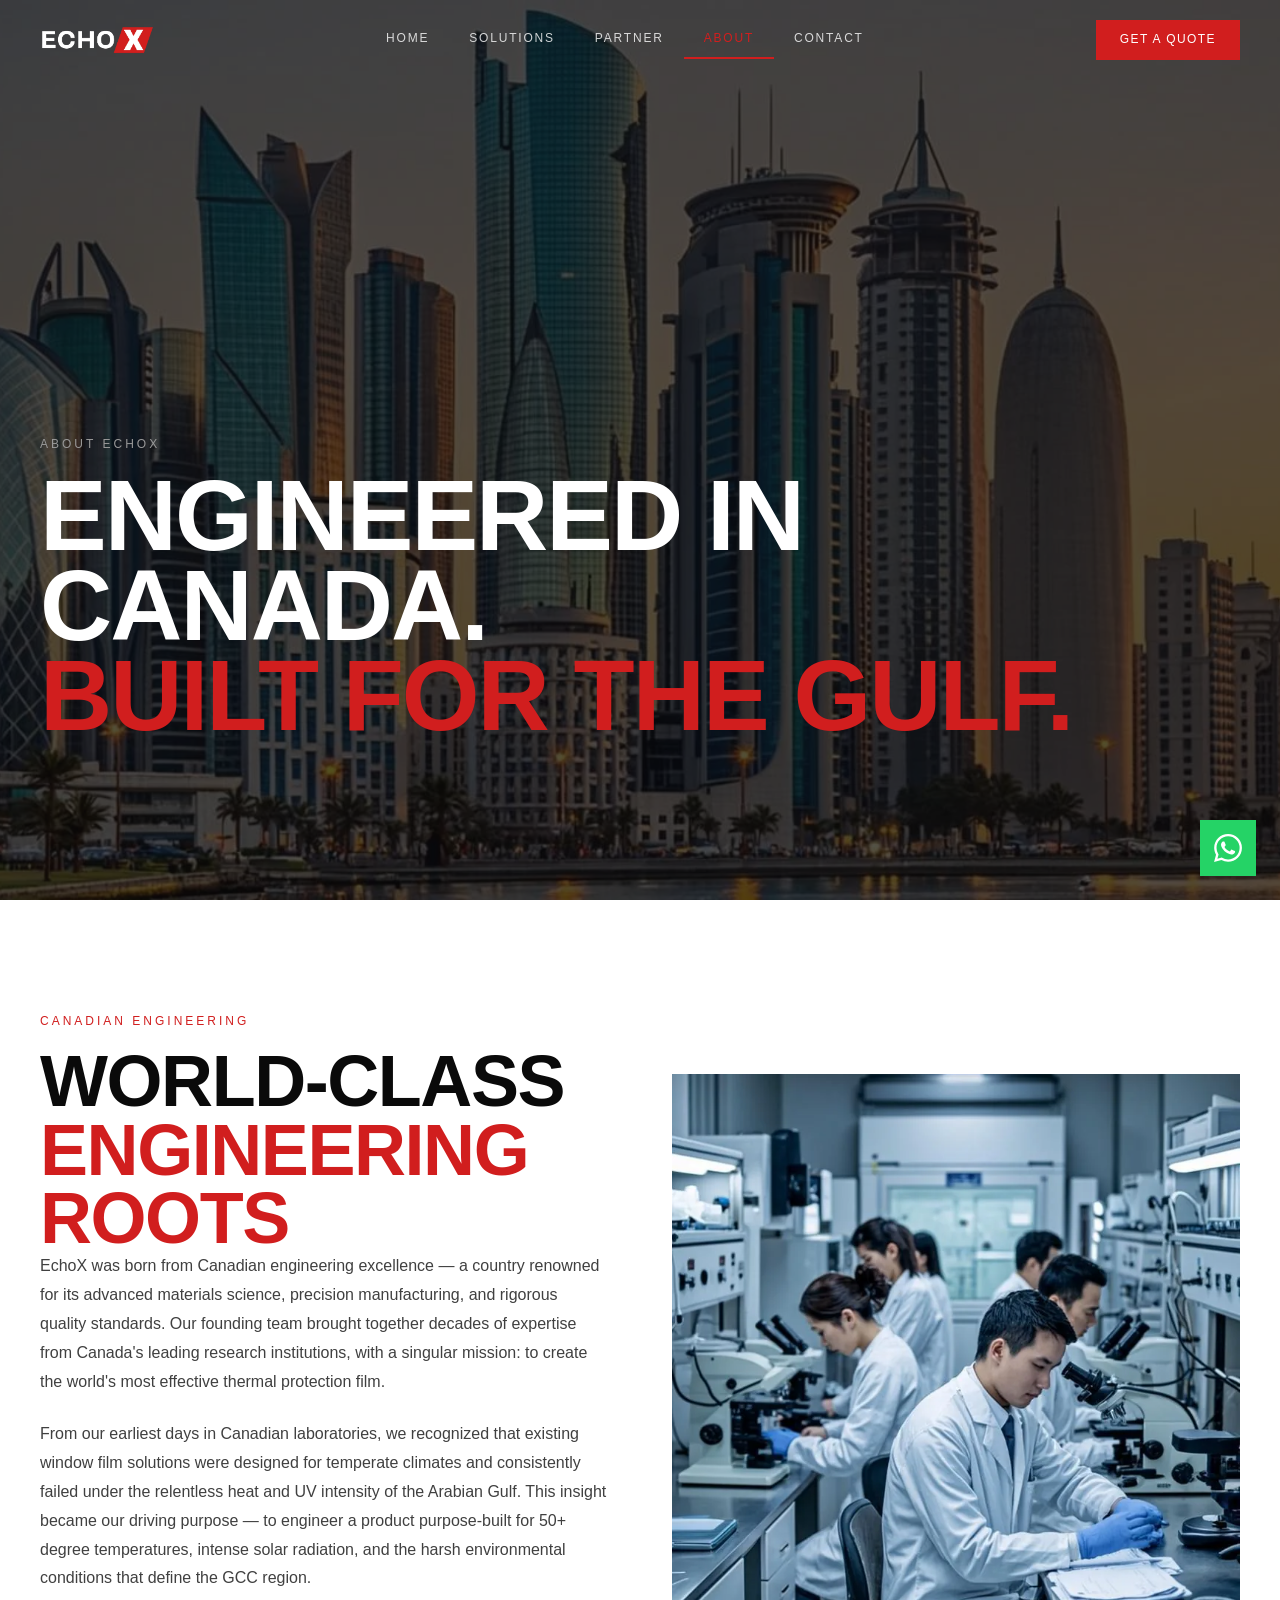
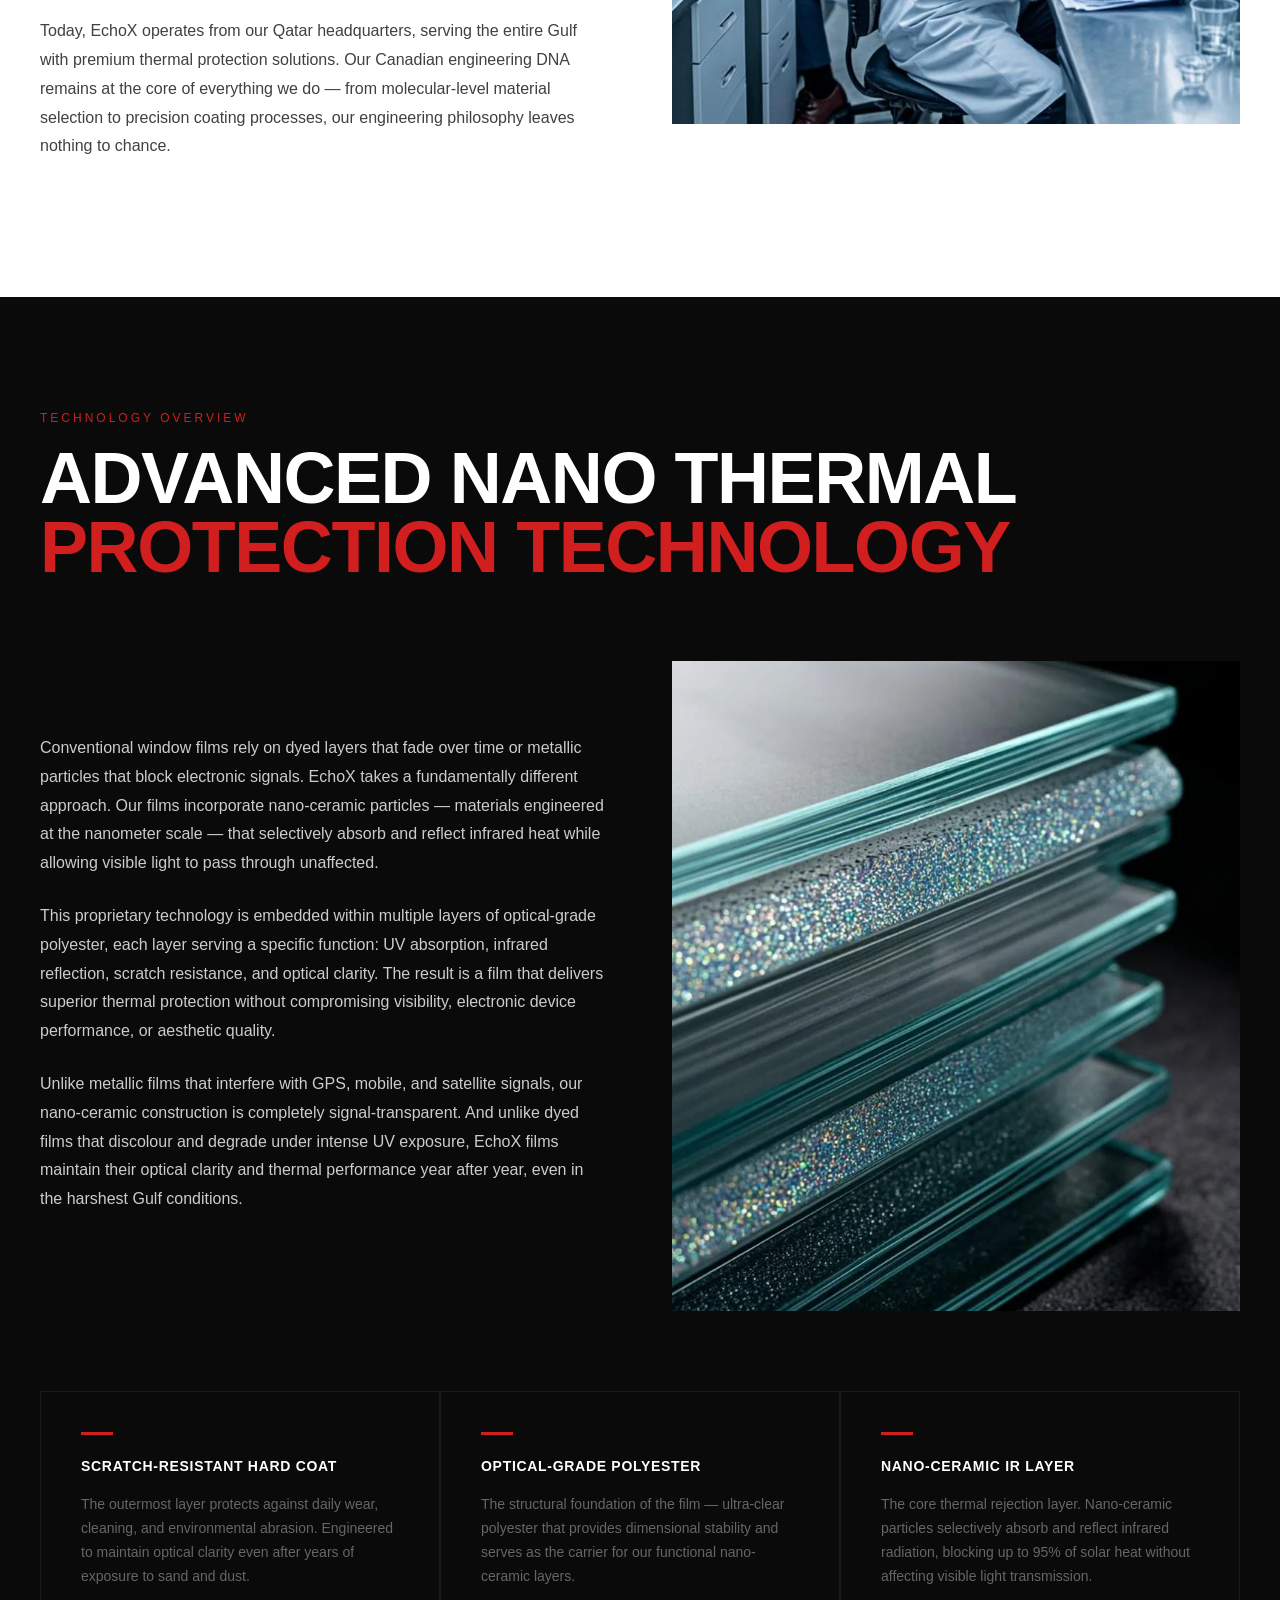
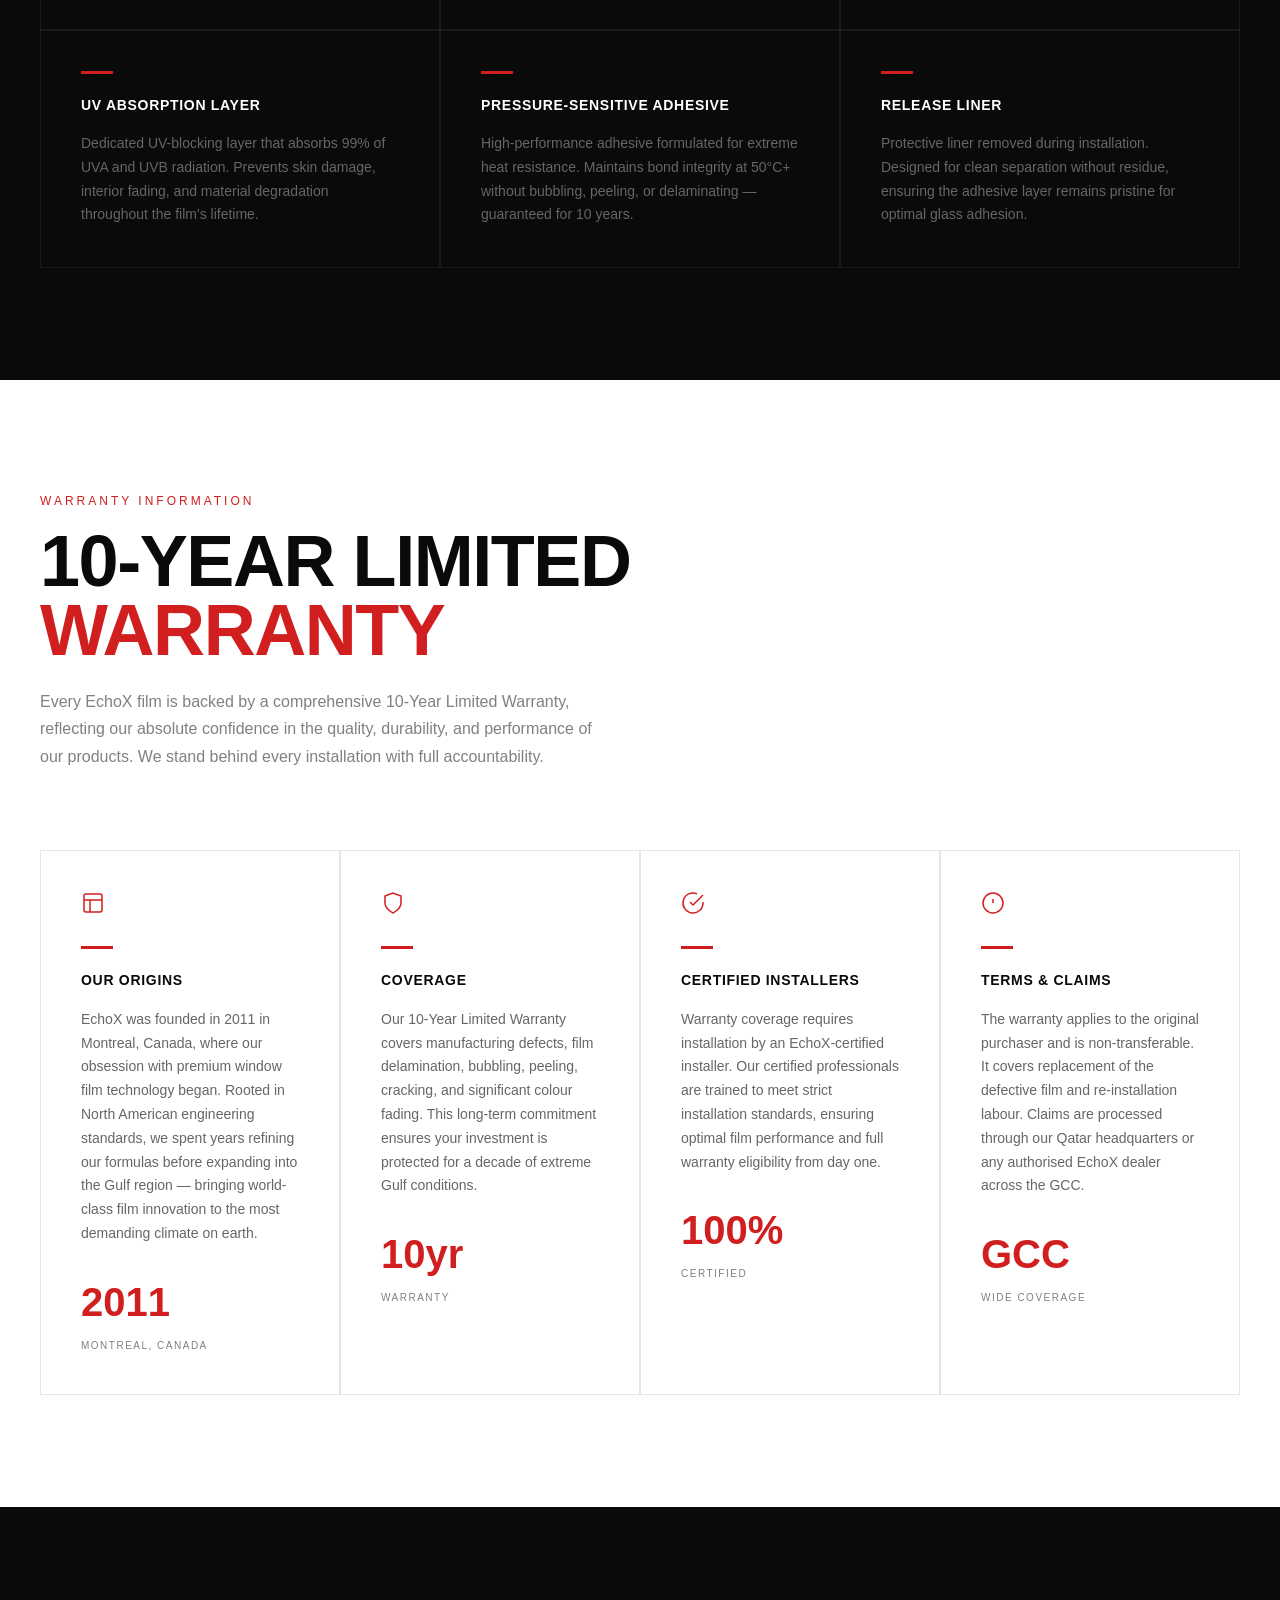
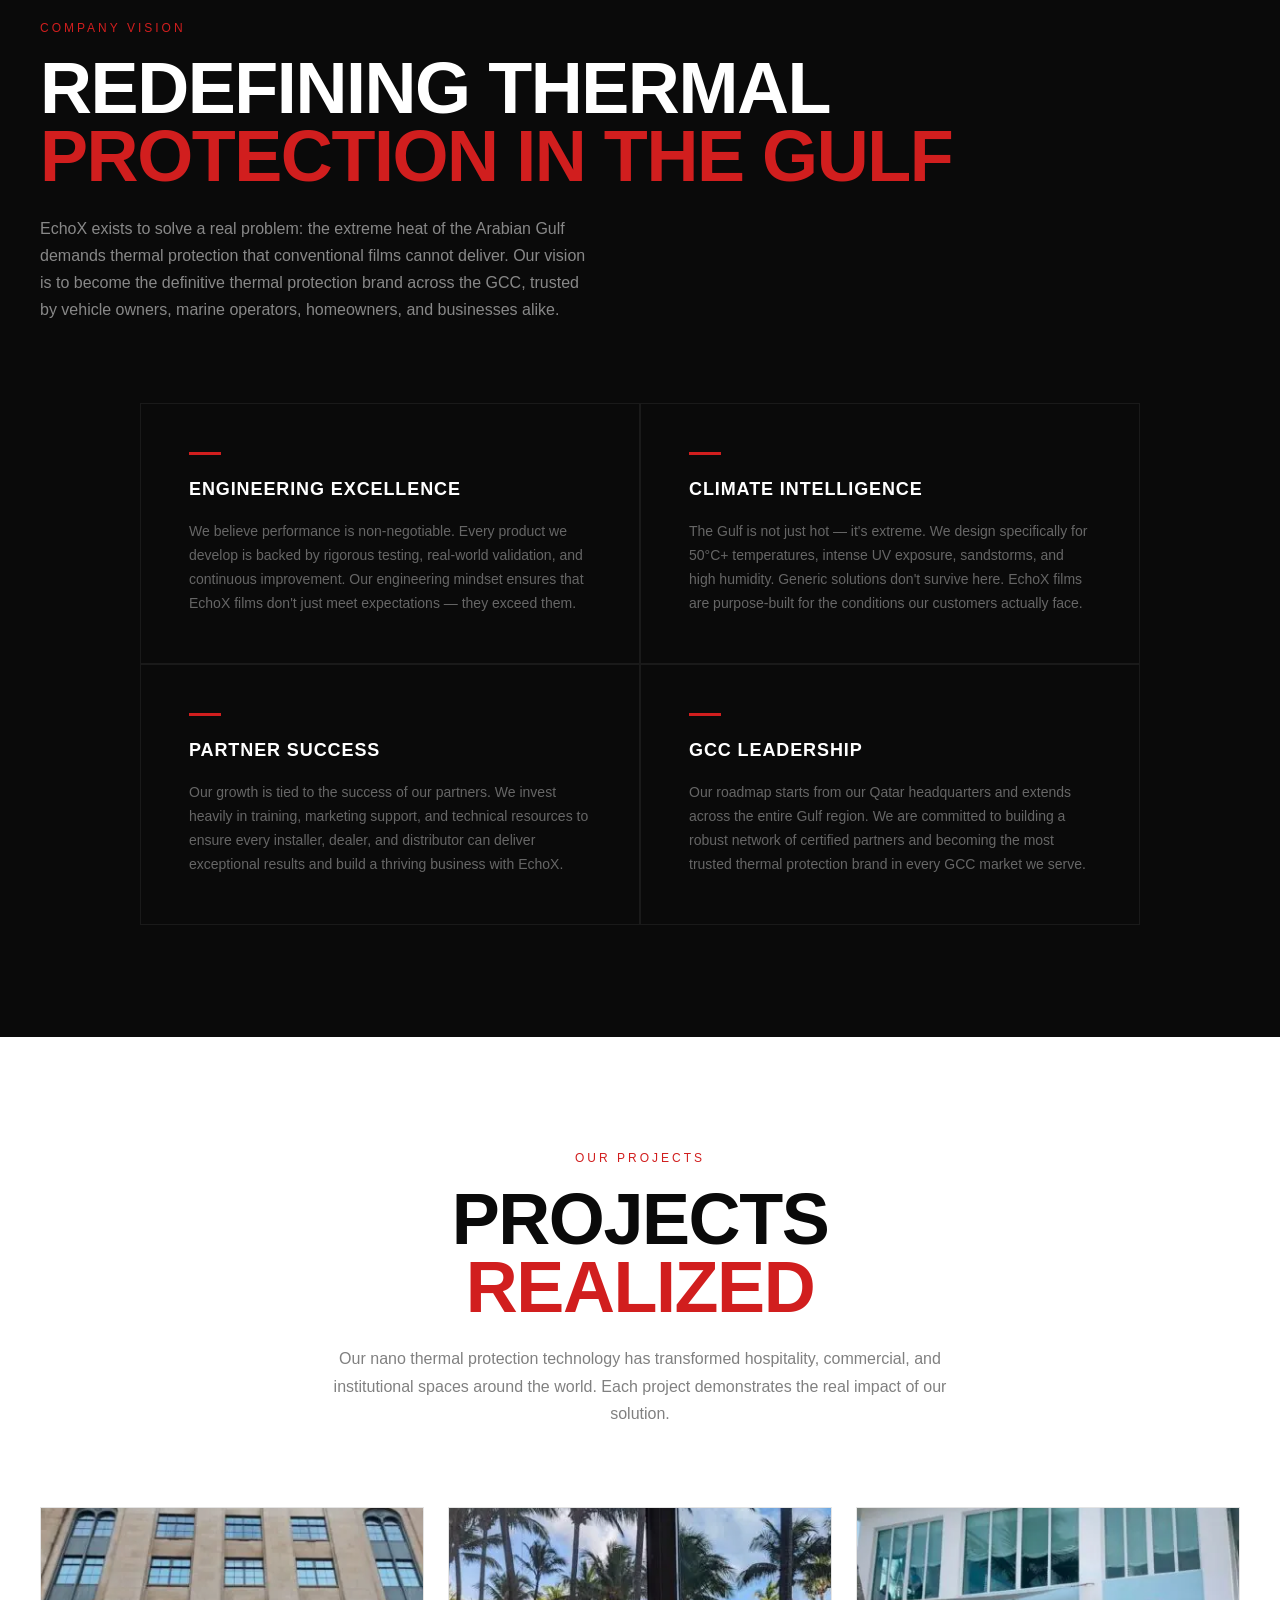
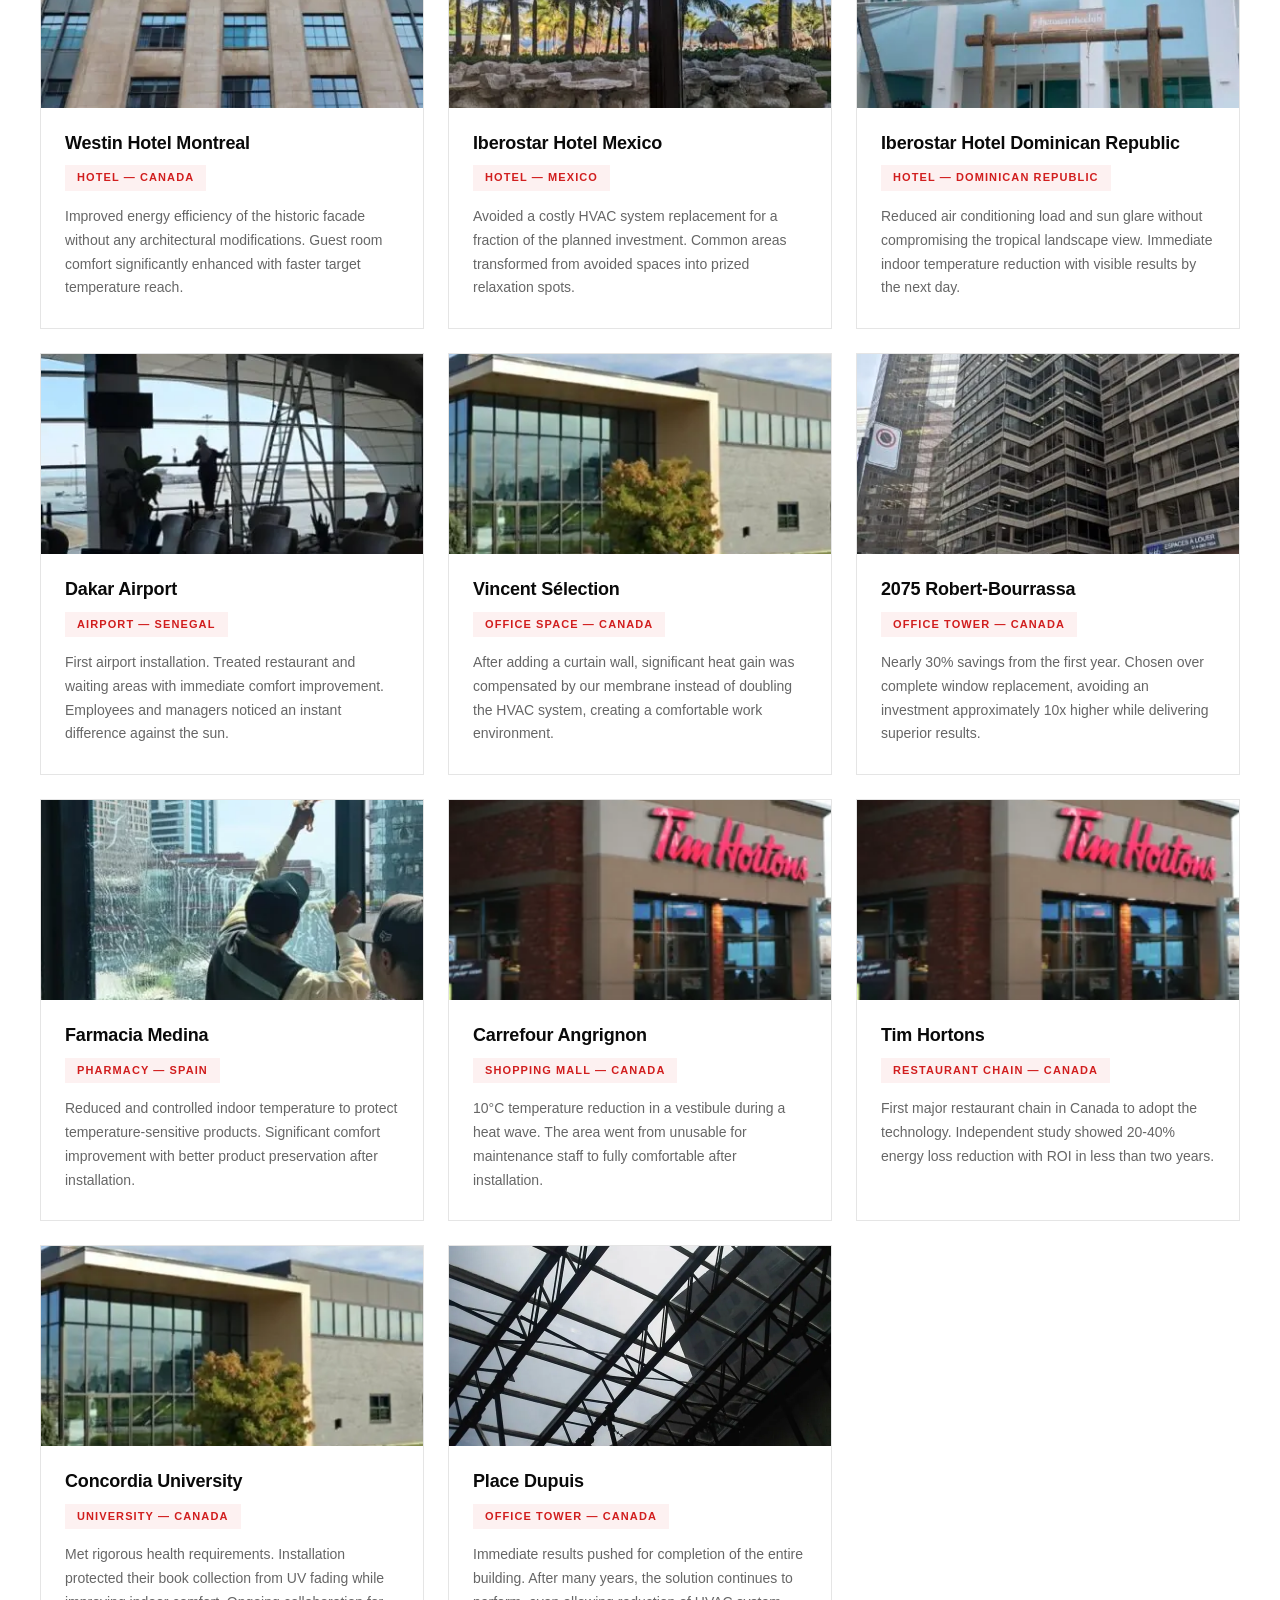
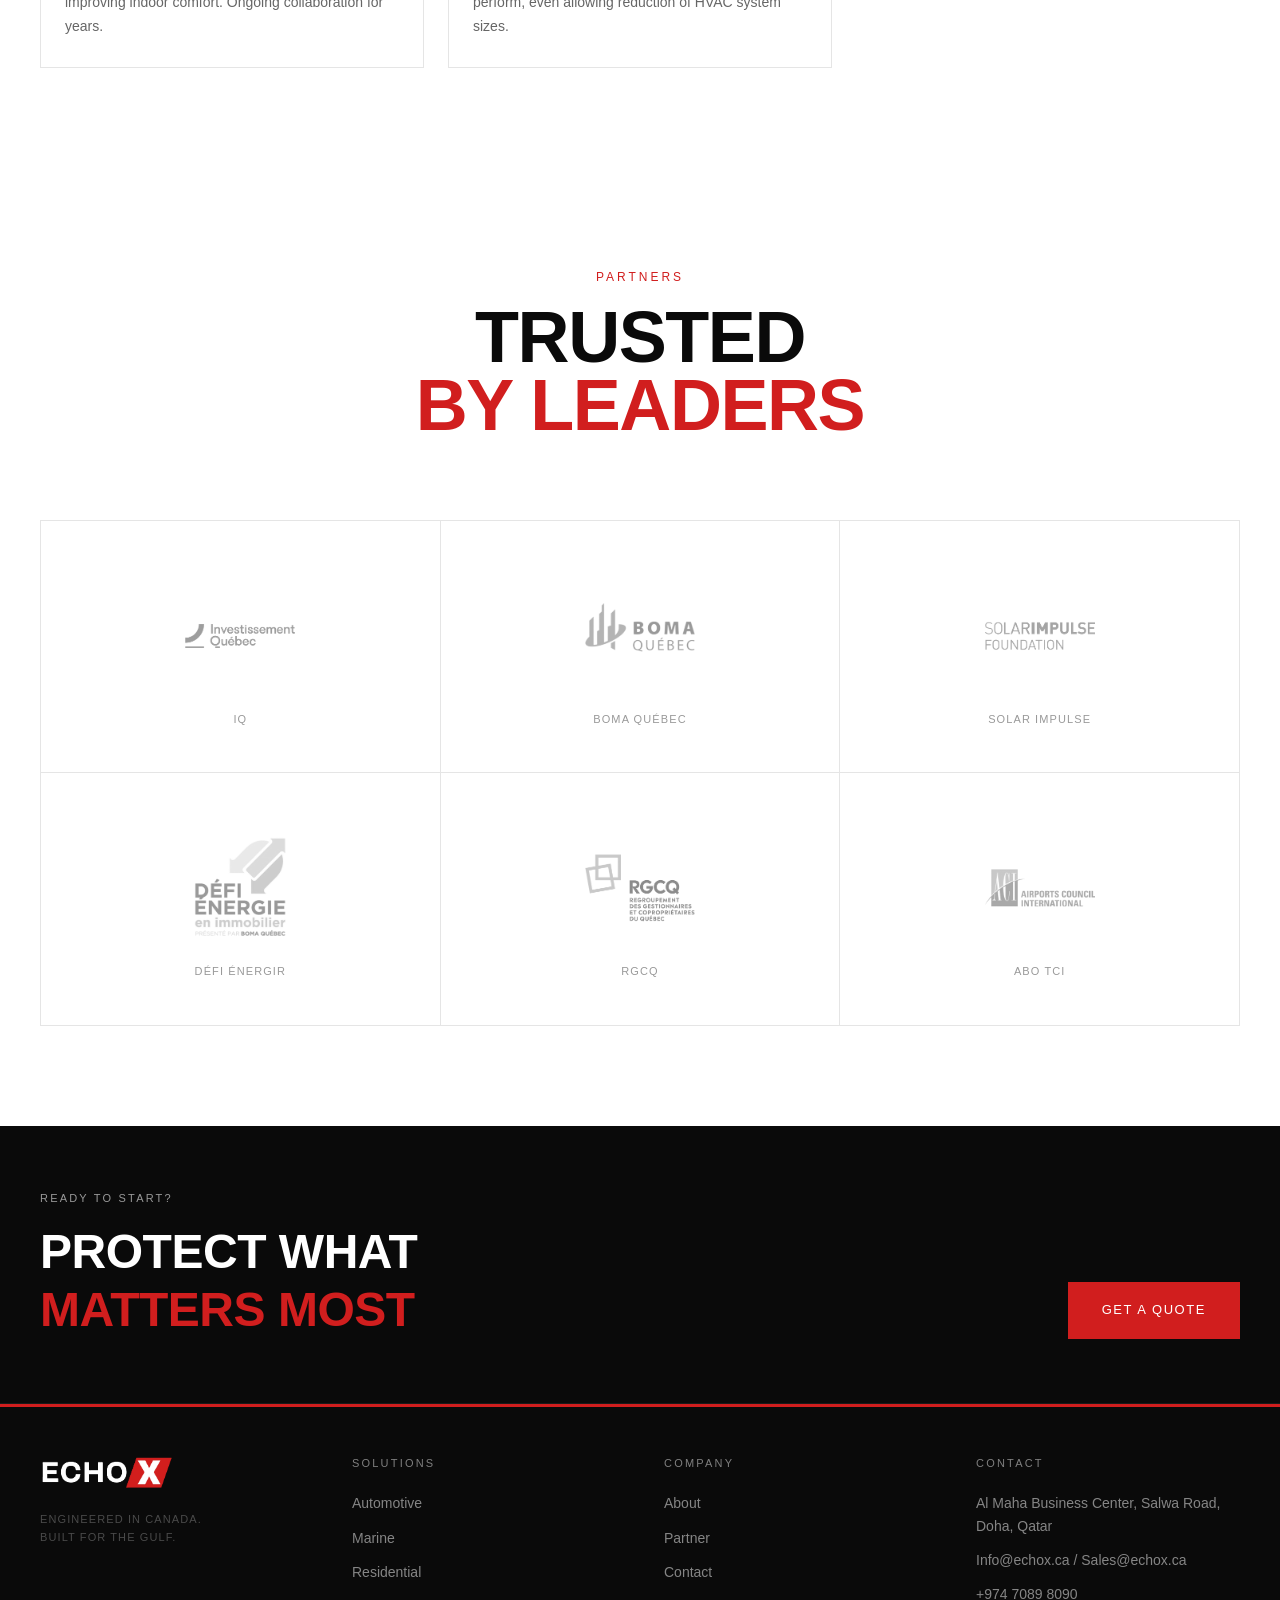
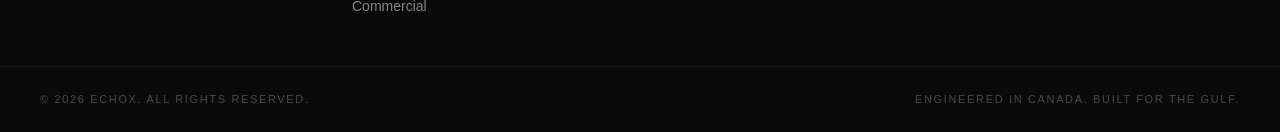
==== commit 08d16ca5: "update" ====
--- a/about.html
+++ b/about.html
@@ -1,50 +1,84 @@
 <!doctype html>
 <html lang="en">
   <head>
+    <script>
+      var _b = document.createElement("base");
+      _b.href = location.pathname.replace(/\/[^/]*$/, "/");
+      document.head.prepend(_b);
+    </script>
     <meta charset="UTF-8" />
     <meta name="viewport" content="width=device-width, initial-scale=1.0" />
-    <title>About EchoX — Canadian-Engineered Nano Thermal Protection for the GCC</title>
-    <meta name="description" content="Discover EchoX — advanced nano thermal protection technology engineered in Canada and designed for extreme GCC climate conditions. Trusted by leading architects, hotels, and institutions worldwide." />
-  <meta name="robots" content="index, follow" />
-  
-  <meta property="og:title" content="About EchoX — Engineered in Canada. Built for the Gulf." />
-  <meta property="og:description" content="Canadian engineering, GCC-specific testing, and proven projects across 4 continents. Learn the EchoX story." />
-  <meta property="og:type" content="website" />
-  
-  <meta property="og:image" content="images/about-hero.webp" />
-  <meta property="og:site_name" content="EchoX" />
-  <meta property="og:locale" content="en_US" />
-  <meta name="twitter:card" content="summary_large_image" />
-  <meta name="twitter:title" content="About EchoX — Engineered in Canada. Built for the Gulf." />
-  <meta name="twitter:description" content="Canadian engineering, GCC-specific testing, and proven projects across 4 continents. Learn the EchoX story." />
-  <meta name="twitter:image" content="images/about-hero.webp" />
-  <meta name="geo.region" content="QA-DA" />
-  <meta name="geo.placename" content="Doha" />
+    <meta name="theme-color" content="#0a0a0a" />
+    <title>
+      About EchoX — Canadian-Engineered Nano Thermal Protection for the GCC
+    </title>
+    <meta
+      name="description"
+      content="Discover EchoX — advanced nano thermal protection technology engineered in Canada and designed for extreme GCC climate conditions. Trusted by leading architects, hotels, and institutions worldwide."
+    />
+    <meta name="robots" content="index, follow" />
+
+    <meta
+      property="og:title"
+      content="About EchoX — Engineered in Canada. Built for the Gulf."
+    />
+    <meta
+      property="og:description"
+      content="Canadian engineering, GCC-specific testing, and proven projects across 4 continents. Learn the EchoX story."
+    />
+    <meta property="og:type" content="website" />
+
+    <meta property="og:image" content="images/about-hero.webp" />
+    <meta property="og:site_name" content="EchoX" />
+    <meta property="og:locale" content="en_US" />
+    <meta name="twitter:card" content="summary_large_image" />
+    <meta
+      name="twitter:title"
+      content="About EchoX — Engineered in Canada. Built for the Gulf."
+    />
+    <meta
+      name="twitter:description"
+      content="Canadian engineering, GCC-specific testing, and proven projects across 4 continents. Learn the EchoX story."
+    />
+    <meta name="twitter:image" content="images/about-hero.webp" />
+    <meta name="geo.region" content="QA-DA" />
+    <meta name="geo.placename" content="Doha" />
     <link rel="icon" href="images/icon.png" type="image/png" />
-  <link rel="preload" href="images/about-hero.webp" as="image" type="image/webp" />
+    <link
+      rel="preload"
+      href="images/about-hero.webp"
+      as="image"
+      type="image/webp"
+    />
     <link rel="stylesheet" href="style.css" />
-    <script>document.documentElement.style.opacity=0;document.documentElement.style.transition="opacity 0.3s ease";</script>
+    <script>
+      document.documentElement.style.opacity = 0;
+      document.documentElement.style.transition = "opacity 0.3s ease";
+    </script>
   </head>
   <body>
     <!-- ===== NAVBAR ===== -->
     <nav id="navbar" class="navbar">
       <div class="navbar-inner">
-        <a href="index.html" class="navbar-logo">
+        <a href="/" class="navbar-logo">
           <img
             src="images/logo.webp"
             alt="EchoX logo — Advanced Nano Thermal Protection"
             id="nav-logo"
             class="nav-logo"
-           width="1556" height="409" loading="lazy" />
+            width="1556"
+            height="409"
+            loading="lazy"
+          />
         </a>
         <div class="navbar-links" id="nav-links">
-          <a href="index.html" class="nav-link">Home</a>
-          <a href="solutions.html" class="nav-link">Solutions</a>
-          <a href="partner.html" class="nav-link">Partner</a>
-          <a href="about.html" class="nav-link active">About</a>
-          <a href="contact.html" class="nav-link">Contact</a>
-        </div>
-        <a href="contact.html" class="nav-cta">Get a Quote</a>
+          <a href="/" class="nav-link">Home</a>
+          <a href="solutions" class="nav-link">Solutions</a>
+          <a href="partner" class="nav-link">Partner</a>
+          <a href="about" class="nav-link active">About</a>
+          <a href="contact" class="nav-link">Contact</a>
+        </div>
+        <a href="contact" class="nav-cta">Get a Quote</a>
         <button
           class="mobile-menu-btn"
           id="mobile-menu-btn"
@@ -57,40 +91,23 @@
 
     <!-- Mobile Menu Overlay -->
     <div class="mobile-menu-overlay" id="mobile-menu-overlay">
-      <button
-        class="mobile-menu-close"
-        id="mobile-menu-close"
-        aria-label="Close menu"
-      >
-        <svg
-          width="28"
-          height="28"
-          viewBox="0 0 24 24"
-          fill="none"
-          stroke="currentColor"
-          stroke-width="2"
-        >
-          <line x1="18" y1="6" x2="6" y2="18" />
-          <line x1="6" y1="6" x2="18" y2="18" />
-        </svg>
-      </button>
       <div class="mobile-menu-content">
-        <a href="index.html" class="mobile-menu-link"
+        <a href="/" class="mobile-menu-link"
           ><span class="mobile-menu-num">01</span>Home</a
         >
-        <a href="solutions.html" class="mobile-menu-link"
+        <a href="solutions" class="mobile-menu-link"
           ><span class="mobile-menu-num">02</span>Solutions</a
         >
-        <a href="partner.html" class="mobile-menu-link"
+        <a href="partner" class="mobile-menu-link"
           ><span class="mobile-menu-num">03</span>Partner</a
         >
-        <a href="about.html" class="mobile-menu-link"
+        <a href="about" class="mobile-menu-link"
           ><span class="mobile-menu-num">04</span>About</a
         >
-        <a href="contact.html" class="mobile-menu-link"
+        <a href="contact" class="mobile-menu-link"
           ><span class="mobile-menu-num">05</span>Contact</a
         >
-        <a href="contact.html" class="mobile-menu-cta">Get a Quote</a>
+        <a href="contact" class="mobile-menu-cta">Get a Quote</a>
       </div>
     </div>
 
@@ -100,9 +117,19 @@
     <section class="hero hero-page">
       <div class="hero-bg">
         <picture>
-            <source srcset="images/about-hero.webp" media="(max-width: 768px)" type="image/webp" />
-            <img src="images/about-hero.webp" width="1344" height="768" fetchpriority="high" alt="EchoX about — Canadian engineered thermal protection for the Gulf" />
-          </picture>
+          <source
+            srcset="images/about-hero.webp"
+            media="(max-width: 768px)"
+            type="image/webp"
+          />
+          <img
+            src="images/about-hero.webp"
+            width="1344"
+            height="768"
+            fetchpriority="high"
+            alt="EchoX about — Canadian engineered thermal protection for the Gulf"
+          />
+        </picture>
       </div>
       <div class="hero-overlay" style="background: rgba(10, 10, 10, 0.7)"></div>
       <div class="hero-content hero-content-bottom">
@@ -155,7 +182,9 @@
             <img
               src="images/canadian-engineering.webp"
               alt="EchoX Canadian Engineering Lab"
-              width="768" height="1344" loading="lazy"
+              width="768"
+              height="1344"
+              loading="lazy"
             />
           </div>
         </div>
@@ -205,7 +234,9 @@
             <img
               src="images/nano-technology.webp"
               alt="EchoX Nano-Ceramic Film Layers"
-              width="768" height="1344" loading="lazy"
+              width="768"
+              height="1344"
+              loading="lazy"
             />
           </div>
         </div>
@@ -291,32 +322,33 @@
 
         <div class="benefits-grid animate-on-scroll">
           <div class="benefit-card" style="border-color: #e5e5e5">
-             <svg
-    class="benefit-icon"
-    width="24"
-    height="24"
-    viewBox="0 0 24 24"
-    fill="none"
-    stroke="#D11E1E"
-    stroke-width="1.5"
-  >
-    <rect x="3" y="3" width="18" height="18" rx="2" ry="2" />
-    <line x1="3" y1="9" x2="21" y2="9" />
-    <line x1="9" y1="21" x2="9" y2="9" />
-  </svg>
-            <div class="benefit-red-line"></div>
-            <h3 class="benefit-title" style="color: #0a0a0a">OUR ORIGINS
-</h3>
+            <svg
+              class="benefit-icon"
+              width="24"
+              height="24"
+              viewBox="0 0 24 24"
+              fill="none"
+              stroke="#D11E1E"
+              stroke-width="1.5"
+            >
+              <rect x="3" y="3" width="18" height="18" rx="2" ry="2" />
+              <line x1="3" y1="9" x2="21" y2="9" />
+              <line x1="9" y1="21" x2="9" y2="9" />
+            </svg>
+            <div class="benefit-red-line"></div>
+            <h3 class="benefit-title" style="color: #0a0a0a">OUR ORIGINS</h3>
             <p class="benefit-desc" style="color: #666">
-              EchoX was founded in 2011 in Montreal, Canada, 
-              where our obsession with premium window film technology began.
-               Rooted in North American engineering standards, 
-               we spent years refining our formulas before expanding into the Gulf region 
-               — bringing world-class film innovation to the most demanding climate on earth.
-
+              EchoX was founded in 2011 in Montreal, Canada, where our obsession
+              with premium window film technology began. Rooted in North
+              American engineering standards, we spent years refining our
+              formulas before expanding into the Gulf region — bringing
+              world-class film innovation to the most demanding climate on
+              earth.
             </p>
             <p class="benefit-stat" style="color: #d11e1e">2011</p>
-            <p class="benefit-stat-label" style="color: #808080">Montreal, Canada</p>
+            <p class="benefit-stat-label" style="color: #808080">
+              Montreal, Canada
+            </p>
           </div>
           <div class="benefit-card" style="border-color: #e5e5e5">
             <svg
@@ -470,129 +502,254 @@
       <div class="container">
         <div class="section-header-center animate-on-scroll">
           <span class="section-eyebrow">Our Projects</span>
-          <h2 class="section-title" style="text-align: center">PROJECTS<br /><span class="text-red">REALIZED</span></h2>
-          <p class="section-desc" style="text-align: center; max-width: 620px; margin: 24px auto 0;">Our nano thermal protection technology has transformed hospitality, commercial, and institutional spaces around the world. Each project demonstrates the real impact of our solution.</p>
+          <h2 class="section-title" style="text-align: center">
+            PROJECTS<br /><span class="text-red">REALIZED</span>
+          </h2>
+          <p
+            class="section-desc"
+            style="text-align: center; max-width: 620px; margin: 24px auto 0"
+          >
+            Our nano thermal protection technology has transformed hospitality,
+            commercial, and institutional spaces around the world. Each project
+            demonstrates the real impact of our solution.
+          </p>
         </div>
         <div class="projects-grid animate-on-scroll">
           <div class="project-card">
             <div class="project-card-accent"></div>
             <div class="project-card-image">
-              <img src="images/projects/westin-facade.webp" alt="Westin Hotel Montreal facade with EchoX commercial thermal film" width="400" height="516" loading="lazy" />
+              <img
+                src="images/projects/westin-facade.webp"
+                alt="Westin Hotel Montreal facade with EchoX commercial thermal film"
+                width="400"
+                height="516"
+                loading="lazy"
+              />
             </div>
             <div class="project-card-body">
               <h3 class="project-card-title">Westin Hotel Montreal</h3>
               <span class="project-card-location">Hotel — Canada</span>
-              <p class="project-card-desc">Improved energy efficiency of the historic facade without any architectural modifications. Guest room comfort significantly enhanced with faster target temperature reach.</p>
+              <p class="project-card-desc">
+                Improved energy efficiency of the historic facade without any
+                architectural modifications. Guest room comfort significantly
+                enhanced with faster target temperature reach.
+              </p>
             </div>
           </div>
           <div class="project-card">
             <div class="project-card-accent"></div>
             <div class="project-card-image">
-              <img src="images/projects/iberostar-mexico.webp" alt="Iberostar Hotel Mexico with EchoX commercial window film" width="400" height="516" loading="lazy" />
+              <img
+                src="images/projects/iberostar-mexico.webp"
+                alt="Iberostar Hotel Mexico with EchoX commercial window film"
+                width="400"
+                height="516"
+                loading="lazy"
+              />
             </div>
             <div class="project-card-body">
               <h3 class="project-card-title">Iberostar Hotel Mexico</h3>
               <span class="project-card-location">Hotel — Mexico</span>
-              <p class="project-card-desc">Avoided a costly HVAC system replacement for a fraction of the planned investment. Common areas transformed from avoided spaces into prized relaxation spots.</p>
+              <p class="project-card-desc">
+                Avoided a costly HVAC system replacement for a fraction of the
+                planned investment. Common areas transformed from avoided spaces
+                into prized relaxation spots.
+              </p>
             </div>
           </div>
           <div class="project-card">
             <div class="project-card-accent"></div>
             <div class="project-card-image">
-              <img src="images/projects/iberostar-dom-rep-facade.webp" alt="Iberostar Hotel Dominican Republic facade with EchoX thermal protection" width="400" height="516" loading="lazy" />
+              <img
+                src="images/projects/iberostar-dom-rep-facade.webp"
+                alt="Iberostar Hotel Dominican Republic facade with EchoX thermal protection"
+                width="400"
+                height="516"
+                loading="lazy"
+              />
             </div>
             <div class="project-card-body">
-              <h3 class="project-card-title">Iberostar Hotel Dominican Republic</h3>
-              <span class="project-card-location">Hotel — Dominican Republic</span>
-              <p class="project-card-desc">Reduced air conditioning load and sun glare without compromising the tropical landscape view. Immediate indoor temperature reduction with visible results by the next day.</p>
+              <h3 class="project-card-title">
+                Iberostar Hotel Dominican Republic
+              </h3>
+              <span class="project-card-location"
+                >Hotel — Dominican Republic</span
+              >
+              <p class="project-card-desc">
+                Reduced air conditioning load and sun glare without compromising
+                the tropical landscape view. Immediate indoor temperature
+                reduction with visible results by the next day.
+              </p>
             </div>
           </div>
           <div class="project-card">
             <div class="project-card-accent"></div>
             <div class="project-card-image">
-              <img src="images/projects/dakar-airport.webp" alt="Dakar Airport terminal with EchoX thermal protection film" width="400" height="516" loading="lazy" />
+              <img
+                src="images/projects/dakar-airport.webp"
+                alt="Dakar Airport terminal with EchoX thermal protection film"
+                width="400"
+                height="516"
+                loading="lazy"
+              />
             </div>
             <div class="project-card-body">
               <h3 class="project-card-title">Dakar Airport</h3>
               <span class="project-card-location">Airport — Senegal</span>
-              <p class="project-card-desc">First airport installation. Treated restaurant and waiting areas with immediate comfort improvement. Employees and managers noticed an instant difference against the sun.</p>
+              <p class="project-card-desc">
+                First airport installation. Treated restaurant and waiting areas
+                with immediate comfort improvement. Employees and managers
+                noticed an instant difference against the sun.
+              </p>
             </div>
           </div>
           <div class="project-card">
             <div class="project-card-accent"></div>
             <div class="project-card-image">
-              <img src="images/projects/vincent-selection.webp" alt="Vincent Selection wine store with EchoX thermal protection installed" width="400" height="516" loading="lazy" />
+              <img
+                src="images/projects/vincent-selection.webp"
+                alt="Vincent Selection wine store with EchoX thermal protection installed"
+                width="400"
+                height="516"
+                loading="lazy"
+              />
             </div>
             <div class="project-card-body">
               <h3 class="project-card-title">Vincent Sélection</h3>
               <span class="project-card-location">Office Space — Canada</span>
-              <p class="project-card-desc">After adding a curtain wall, significant heat gain was compensated by our membrane instead of doubling the HVAC system, creating a comfortable work environment.</p>
+              <p class="project-card-desc">
+                After adding a curtain wall, significant heat gain was
+                compensated by our membrane instead of doubling the HVAC system,
+                creating a comfortable work environment.
+              </p>
             </div>
           </div>
           <div class="project-card">
             <div class="project-card-accent"></div>
             <div class="project-card-image">
-              <img src="images/projects/robert-bourassa.webp" alt="2075 Robert-Bourassa building with EchoX commercial thermal film" width="400" height="516" loading="lazy" />
+              <img
+                src="images/projects/robert-bourassa.webp"
+                alt="2075 Robert-Bourassa building with EchoX commercial thermal film"
+                width="400"
+                height="516"
+                loading="lazy"
+              />
             </div>
             <div class="project-card-body">
               <h3 class="project-card-title">2075 Robert-Bourrassa</h3>
               <span class="project-card-location">Office Tower — Canada</span>
-              <p class="project-card-desc">Nearly 30% savings from the first year. Chosen over complete window replacement, avoiding an investment approximately 10x higher while delivering superior results.</p>
+              <p class="project-card-desc">
+                Nearly 30% savings from the first year. Chosen over complete
+                window replacement, avoiding an investment approximately 10x
+                higher while delivering superior results.
+              </p>
             </div>
           </div>
           <div class="project-card">
             <div class="project-card-accent"></div>
             <div class="project-card-image">
-              <img src="images/projects/farmacia-medina.webp" alt="Farmacia Medina pharmacy with EchoX thermal protection film" width="400" height="516" loading="lazy" />
+              <img
+                src="images/projects/farmacia-medina.webp"
+                alt="Farmacia Medina pharmacy with EchoX thermal protection film"
+                width="400"
+                height="516"
+                loading="lazy"
+              />
             </div>
             <div class="project-card-body">
               <h3 class="project-card-title">Farmacia Medina</h3>
               <span class="project-card-location">Pharmacy — Spain</span>
-              <p class="project-card-desc">Reduced and controlled indoor temperature to protect temperature-sensitive products. Significant comfort improvement with better product preservation after installation.</p>
+              <p class="project-card-desc">
+                Reduced and controlled indoor temperature to protect
+                temperature-sensitive products. Significant comfort improvement
+                with better product preservation after installation.
+              </p>
             </div>
           </div>
           <div class="project-card">
             <div class="project-card-accent"></div>
             <div class="project-card-image">
-              <img src="images/projects/tim-hortons.webp" alt="Tim Hortons restaurant with EchoX energy saving window film" width="300" height="300" loading="lazy" />
+              <img
+                src="images/projects/tim-hortons.webp"
+                alt="Tim Hortons restaurant with EchoX energy saving window film"
+                width="300"
+                height="300"
+                loading="lazy"
+              />
             </div>
             <div class="project-card-body">
               <h3 class="project-card-title">Carrefour Angrignon</h3>
               <span class="project-card-location">Shopping Mall — Canada</span>
-              <p class="project-card-desc">10°C temperature reduction in a vestibule during a heat wave. The area went from unusable for maintenance staff to fully comfortable after installation.</p>
+              <p class="project-card-desc">
+                10°C temperature reduction in a vestibule during a heat wave.
+                The area went from unusable for maintenance staff to fully
+                comfortable after installation.
+              </p>
             </div>
           </div>
           <div class="project-card">
             <div class="project-card-accent"></div>
             <div class="project-card-image">
-              <img src="images/projects/tim-hortons.webp" alt="Tim Hortons restaurant with EchoX energy saving window film" width="300" height="300" loading="lazy" />
+              <img
+                src="images/projects/tim-hortons.webp"
+                alt="Tim Hortons restaurant with EchoX energy saving window film"
+                width="300"
+                height="300"
+                loading="lazy"
+              />
             </div>
             <div class="project-card-body">
               <h3 class="project-card-title">Tim Hortons</h3>
-              <span class="project-card-location">Restaurant Chain — Canada</span>
-              <p class="project-card-desc">First major restaurant chain in Canada to adopt the technology. Independent study showed 20-40% energy loss reduction with ROI in less than two years.</p>
+              <span class="project-card-location"
+                >Restaurant Chain — Canada</span
+              >
+              <p class="project-card-desc">
+                First major restaurant chain in Canada to adopt the technology.
+                Independent study showed 20-40% energy loss reduction with ROI
+                in less than two years.
+              </p>
             </div>
           </div>
           <div class="project-card">
             <div class="project-card-accent"></div>
             <div class="project-card-image">
-              <img src="images/projects/vincent-selection.webp" alt="Concordia University building with EchoX thermal protection film installed" width="400" height="516" loading="lazy" />
+              <img
+                src="images/projects/vincent-selection.webp"
+                alt="Concordia University building with EchoX thermal protection film installed"
+                width="400"
+                height="516"
+                loading="lazy"
+              />
             </div>
             <div class="project-card-body">
               <h3 class="project-card-title">Concordia University</h3>
               <span class="project-card-location">University — Canada</span>
-              <p class="project-card-desc">Met rigorous health requirements. Installation protected their book collection from UV fading while improving indoor comfort. Ongoing collaboration for years.</p>
+              <p class="project-card-desc">
+                Met rigorous health requirements. Installation protected their
+                book collection from UV fading while improving indoor comfort.
+                Ongoing collaboration for years.
+              </p>
             </div>
           </div>
           <div class="project-card">
             <div class="project-card-accent"></div>
             <div class="project-card-image">
-              <img src="images/projects/place-dupuis.webp" alt="Place Dupuis shopping center with EchoX thermal film installed" width="764" height="764" loading="lazy" />
+              <img
+                src="images/projects/place-dupuis.webp"
+                alt="Place Dupuis shopping center with EchoX thermal film installed"
+                width="764"
+                height="764"
+                loading="lazy"
+              />
             </div>
             <div class="project-card-body">
               <h3 class="project-card-title">Place Dupuis</h3>
               <span class="project-card-location">Office Tower — Canada</span>
-              <p class="project-card-desc">Immediate results pushed for completion of the entire building. After many years, the solution continues to perform, even allowing reduction of HVAC system sizes.</p>
+              <p class="project-card-desc">
+                Immediate results pushed for completion of the entire building.
+                After many years, the solution continues to perform, even
+                allowing reduction of HVAC system sizes.
+              </p>
             </div>
           </div>
         </div>
@@ -604,31 +761,69 @@
       <div class="container">
         <div class="section-header-center animate-on-scroll">
           <span class="section-eyebrow">Partners</span>
-          <h2 class="section-title" style="text-align: center">TRUSTED<br /><span class="text-red">BY LEADERS</span></h2>
+          <h2 class="section-title" style="text-align: center">
+            TRUSTED<br /><span class="text-red">BY LEADERS</span>
+          </h2>
         </div>
         <div class="partners-grid animate-on-scroll">
           <div class="partner-cell">
-            <img src="images/partners/iq-logo.webp" alt="IQ - EchoX certified quality standard" width="550" height="550" loading="lazy">
+            <img
+              src="images/partners/iq-logo.webp"
+              alt="IQ - EchoX certified quality standard"
+              width="550"
+              height="550"
+              loading="lazy"
+            />
             <span class="partner-name">IQ</span>
           </div>
           <div class="partner-cell">
-            <img src="images/partners/boma-quebec.webp" alt="BOMA Québec - Building Owners and Managers Association" width="550" height="550" loading="lazy">
+            <img
+              src="images/partners/boma-quebec.webp"
+              alt="BOMA Québec - Building Owners and Managers Association"
+              width="550"
+              height="550"
+              loading="lazy"
+            />
             <span class="partner-name">BOMA Québec</span>
           </div>
           <div class="partner-cell">
-            <img src="images/partners/solar-impulse.webp" alt="Solar Impulse Foundation - Efficient Solution label" width="550" height="550" loading="lazy">
+            <img
+              src="images/partners/solar-impulse.webp"
+              alt="Solar Impulse Foundation - Efficient Solution label"
+              width="550"
+              height="550"
+              loading="lazy"
+            />
             <span class="partner-name">Solar Impulse</span>
           </div>
           <div class="partner-cell">
-            <img src="images/partners/defi-energir.webp" alt="Défi Énergir - Quebec energy efficiency challenge" width="550" height="550" loading="lazy">
+            <img
+              src="images/partners/defi-energir.webp"
+              alt="Défi Énergir - Quebec energy efficiency challenge"
+              width="550"
+              height="550"
+              loading="lazy"
+            />
             <span class="partner-name">Défi Énergir</span>
           </div>
           <div class="partner-cell">
-            <img src="images/partners/rgcq.webp" alt="RGCQ - Quebec Glass and Glazing Association" width="550" height="550" loading="lazy">
+            <img
+              src="images/partners/rgcq.webp"
+              alt="RGCQ - Quebec Glass and Glazing Association"
+              width="550"
+              height="550"
+              loading="lazy"
+            />
             <span class="partner-name">RGCQ</span>
           </div>
           <div class="partner-cell">
-            <img src="images/partners/aboutaci.webp" alt="ABO TCI - Advanced Building Operations certification" width="300" height="300" loading="lazy">
+            <img
+              src="images/partners/aboutaci.webp"
+              alt="ABO TCI - Advanced Building Operations certification"
+              width="300"
+              height="300"
+              loading="lazy"
+            />
             <span class="partner-name">ABO TCI</span>
           </div>
         </div>
@@ -645,13 +840,20 @@
               PROTECT WHAT<br /><span class="text-red">MATTERS MOST</span>
             </h3>
           </div>
-          <a href="contact.html" class="btn btn-primary">Get a Quote</a>
+          <a href="contact" class="btn btn-primary">Get a Quote</a>
         </div>
       </div>
       <div class="footer-stripe"></div>
       <div class="container footer-grid">
         <div class="footer-col">
-          <img src="images/logo.webp" alt="EchoX logo — Advanced Nano Thermal Protection" class="footer-logo"  width="1556" height="409" loading="lazy" />
+          <img
+            src="images/logo.webp"
+            alt="EchoX logo — Advanced Nano Thermal Protection"
+            class="footer-logo"
+            width="1556"
+            height="409"
+            loading="lazy"
+          />
           <p class="footer-brand-text">
             Engineered in Canada.<br />Built for the Gulf.
           </p>
@@ -659,29 +861,37 @@
         <div class="footer-col">
           <h4 class="footer-col-title">Solutions</h4>
           <ul class="footer-col-list">
-            <li><a href="solutions.html#automotive">Automotive</a></li>
-            <li><a href="solutions.html#marine">Marine</a></li>
-            <li><a href="solutions.html#residential">Residential</a></li>
-            <li><a href="solutions.html#commercial">Commercial</a></li>
+            <li><a href="solutions#automotive">Automotive</a></li>
+            <li><a href="solutions#marine">Marine</a></li>
+            <li><a href="solutions#residential">Residential</a></li>
+            <li><a href="solutions#commercial">Commercial</a></li>
           </ul>
         </div>
         <div class="footer-col">
           <h4 class="footer-col-title">Company</h4>
           <ul class="footer-col-list">
-            <li><a href="about.html">About</a></li>
-            <li><a href="partner.html">Partner</a></li>
-            <li><a href="contact.html">Contact</a></li>
+            <li><a href="about">About</a></li>
+            <li><a href="partner">Partner</a></li>
+            <li><a href="contact">Contact</a></li>
           </ul>
         </div>
         <div class="footer-col">
           <h4 class="footer-col-title">Contact</h4>
           <ul class="footer-col-list">
-            <li>Al Maha Business Center Salwa Road Doha, Qatar </li>
             <li>
-              <a href="mailto:Info@echox.com">Info@echox.com</a>
+              Al Maha Business Center, Salwa Road, Doha, Qatar 
             </li>
             <li>
-              <a href="https://wa.me/97470898090" target="_blank" rel="noopener noreferrer">+974 7089 8090</a>
+              <a href="mailto:Info@echox.ca">Info@echox.ca</a> /
+              <a href="mailto:Sales@echox.ca">Sales@echox.ca</a>
+            </li>
+            <li>
+              <a
+                href="https://wa.me/97470898090"
+                target="_blank"
+                rel="noopener noreferrer"
+                >+974 7089 8090</a
+              >
             </li>
           </ul>
           <!-- <div class="social-links" style="margin-top: 16px">
@@ -818,7 +1028,8 @@
     <!-- Floating WhatsApp Button -->
     <a
       href="https://wa.me/97470898090"
-      target="_blank" rel="noopener noreferrer"
+      target="_blank"
+      rel="noopener noreferrer"
       class="whatsapp-float"
       aria-label="Chat on WhatsApp"
     >
--- a/style.css
+++ b/style.css
@@ -288,8 +288,15 @@
 .mobile-menu-btn {
   display: none;
   flex-direction: column;
+  justify-content: center;
+  align-items: center;
   gap: 5px;
-  padding: 8px;
+  width: 44px;
+  height: 44px;
+  padding: 0;
+  background: none;
+  border: none;
+  cursor: pointer;
   z-index: 1001;
 }
 .mobile-menu-btn span {
@@ -298,6 +305,19 @@
   height: 2px;
   background: #fff;
   transition: all 0.3s;
+  position: relative;
+}
+/* Hamburger → X animation when menu is open */
+.mobile-menu-btn.active span:nth-child(1) {
+  top: 7px;
+  transform: rotate(45deg);
+}
+.mobile-menu-btn.active span:nth-child(2) {
+  opacity: 0;
+}
+.mobile-menu-btn.active span:nth-child(3) {
+  top: -7px;
+  transform: rotate(-45deg);
 }
 
 /* === MOBILE MENU === */
@@ -317,16 +337,7 @@
   opacity: 1;
   pointer-events: all;
 }
-.mobile-menu-close {
-  position: absolute;
-  top: 20px;
-  right: 40px;
-  color: #fff;
-  background: none;
-  border: none;
-  cursor: pointer;
-  padding: 8px;
-}
+
 .mobile-menu-content {
   display: flex;
   flex-direction: column;
@@ -374,9 +385,11 @@
 }
 .hero-home {
   height: 100vh;
+  height: 100dvh;
 }
 .hero-page {
   height: 100vh;
+  height: 100dvh;
 }
 .hero-bg {
   position: absolute;
@@ -574,6 +587,11 @@
 .benefits-grid {
   display: grid;
   grid-template-columns: repeat(4, 1fr);
+  gap: 0;
+}
+.benefits-gridHome{
+  display: grid;
+  grid-template-columns: repeat(3, 1fr);
   gap: 0;
 }
 .benefit-card {
@@ -993,7 +1011,7 @@
 .solution-stat {
 }
 .solution-stat-value {
-  font-size: clamp(24px, 3vw, 36px);
+  font-size: clamp(20px, 5vw, 36px);
   font-weight: 600;
   color: #d11e1e;
 }
@@ -1036,7 +1054,7 @@
   background: #111;
 }
 .spec-value {
-  font-size: clamp(32px, 4vw, 48px);
+  font-size: clamp(24px, 5vw, 48px);
   font-weight: 600;
   color: #d11e1e;
   margin-bottom: 8px;
@@ -1420,7 +1438,8 @@
   align-items: flex-end;
   justify-content: space-between;
   gap: 32px;
-  padding: 64px 0;
+  padding-top: 64px;
+  padding-bottom: 64px;
 }
 .footer-cta-pretitle {
   font-size: 11px;
@@ -1444,7 +1463,8 @@
   display: grid;
   grid-template-columns: repeat(4, 1fr);
   gap: 48px;
-  padding: 48px 0;
+  padding-top: 48px;
+  padding-bottom: 48px;
 }
 .footer-logo {
   height: 35px;
@@ -1484,7 +1504,8 @@
 }
 .footer-bottom {
   border-top: 1px solid #1a1a1a;
-  padding: 24px 0;
+  padding-top: 24px;
+  padding-bottom: 24px;
   display: flex;
   justify-content: space-between;
 }
@@ -1520,12 +1541,21 @@
   .navbar-inner {
     padding: 0 24px;
   }
+  .navbar-links,
+  .nav-cta {
+    display: none;
+  }
+  .mobile-menu-btn {
+    display: flex;
+  }
   .hero-grid-2col {
     grid-template-columns: 1fr;
     gap: 24px;
   }
   .benefits-grid {
     grid-template-columns: repeat(3, 1fr);
+  } .benefits-gridHome {
+     grid-template-columns: repeat(1, 1fr);
   }
   .specs-grid {
     grid-template-columns: repeat(3, 1fr);
@@ -1579,6 +1609,9 @@
   .solution-stats {
     grid-template-columns: repeat(2, 1fr);
   }
+  .benefit-stat {
+    font-size: 32px;
+  }
   .app-card {
     height: 50vh;
   }
@@ -1594,6 +1627,12 @@
     padding-left: 24px;
     padding-right: 24px;
   }
+  /* H2 */ .partner-type-card { padding: 32px; }
+  /* H3 */ .timeline-card { padding: 32px; }
+  /* H4 */ .value-card { padding: 32px; }
+  /* H10 */ .about-story-image img { max-height: 400px; }
+  /* H11 */ .contact-location-card { padding: 32px; }
+  /* M4 */ .cta-card { padding: 32px; }
 }
 
 @media (max-width: 768px) {
@@ -1607,13 +1646,6 @@
   .navbar-inner {
     padding: 0 20px;
   }
-  .navbar-links,
-  .nav-cta {
-    display: none;
-  }
-  .mobile-menu-btn {
-    display: flex;
-  }
   .hero-content-bottom {
     padding-bottom: 100px;
   }
@@ -1667,8 +1699,11 @@
   .solution-detail-right .solution-detail-text {
     margin-left: 0;
   }
+  .benefit-stat {
+    font-size: 32px;
+  }
   .app-card {
-    height: 70vh;
+    height: 50vh;
   }
   .app-card-content {
     padding: 32px 20px;
@@ -1683,12 +1718,73 @@
     text-align: center;
   }
   .footer-cta-inner {
-    padding: 48px 0;
+    padding-top: 48px;
+    padding-bottom: 48px;
   }
   .hero-stats-bar-inner {
     padding-left: 20px;
     padding-right: 20px;
   }
+  /* H5 */ .pillar-card { padding: 24px; }
+  /* H6 */ .film-layer-card { padding: 24px; }
+  /* H7 */ .benefit-card { padding: 32px; }
+  /* H9 */ .solution-detail { min-height: 50vh; }
+  /* H12 */ .why-partner-stat { padding: 24px; }
+  /* H13 */ .section-header-left { margin-bottom: 48px; }
+  /* C4 */ .hero-content-center { padding: 80px 20px 48px; }
+  /* M3 */ .scroll-indicator { display: none; }
+
+  /* === QUOTE / REQUEST SECTION — mobile === */
+  .quote-left {
+    margin-bottom: 40px;
+  }
+  .quote-desc {
+    max-width: 100%;
+  }
+  .quote-feature {
+    gap: 12px;
+  }
+  .quote-feature-icon {
+    width: 36px;
+    height: 36px;
+  }
+  .quote-feature-icon svg {
+    width: 16px;
+    height: 16px;
+  }
+  .form-success {
+    padding: 48px 20px;
+  }
+  .form-success-title {
+    font-size: 24px;
+  }
+
+  /* === FOOTER — mobile === */
+  .footer-cta-inner {
+    padding-top: 40px;
+    padding-bottom: 40px;
+  }
+  .footer-cta-inner .btn {
+    width: 100%;
+    justify-content: center;
+  }
+  .footer-cta-title {
+    font-size: 28px;
+  }
+  .footer-grid {
+    padding-top: 40px;
+    padding-bottom: 40px;
+  }
+  .footer-logo {
+    height: 30px;
+  }
+  .footer-col {
+    margin-bottom: 8px;
+  }
+  .footer-col-list li,
+  .footer-col-list a {
+    font-size: 13px;
+  }
 }
 
 @media (max-width: 480px) {
@@ -1712,6 +1808,73 @@
   }
   .project-card-desc {
     font-size: 13px;
+  }
+  /* H14 */ .section { padding: 56px 0; }
+  /* H13b */ .section-header-left { margin-bottom: 32px; }
+  /* H8b */ .benefit-stat { font-size: 28px; }
+  /* H10b */ .about-story-image img { max-height: 280px; }
+  /* H11b */ .contact-location-card { padding: 24px; }
+  /* M1 */ .mobile-menu-close { right: 20px; top: 16px; }
+  /* M2 */ .hero-content-bottom { padding-bottom: 80px; bottom: 24px; }
+  /* C4b */ .hero-content-center { padding: 64px 16px 32px; }
+  /* M5 */ .spec-card { padding: 20px; }
+  /* M6 */ .contact-quick-ref { padding-left: 16px; }
+  /* M7 */ .cta-buttons-row { flex-direction: column; }
+  .cta-buttons-row .btn { width: 100%; justify-content: center; }
+  /* M9 */ .footer-col-list li { overflow-wrap: break-word; word-break: break-word; }
+  /* M10 */ .partner-cell { padding: 24px 12px 20px; }
+  .partner-cell img { max-height: 50px; max-width: 120px; }
+  /* L6 */ .whatsapp-float { width: 44px; height: 44px; }
+  .whatsapp-float svg { width: 22px; height: 22px; }
+  /* L8 */ .form-row { gap: 16px; margin-bottom: 16px; }
+  /* H15 */ .hero-stat { padding: 12px 8px; }
+  .hero-stat-value { font-size: 22px; }
+  .hero-stat-label { font-size: 9px; }
+
+  /* === QUOTE / REQUEST — 480px === */
+  .quote-feature {
+    gap: 10px;
+  }
+  .quote-feature-icon {
+    width: 32px;
+    height: 32px;
+  }
+  .quote-feature-label {
+    font-size: 13px;
+  }
+  .quote-feature-desc {
+    font-size: 13px;
+  }
+  .form-input {
+    padding: 12px 14px;
+    font-size: 16px; /* prevents iOS zoom on focus */
+  }
+  .form-success {
+    padding: 40px 16px;
+  }
+  .form-success-title {
+    font-size: 22px;
+  }
+
+  /* === FOOTER — 480px === */
+  .footer-cta-inner {
+    padding-top: 32px;
+    padding-bottom: 32px;
+  }
+  .footer-cta-title {
+    font-size: 24px;
+  }
+  .footer-grid {
+    gap: 24px;
+    padding-top: 32px;
+    padding-bottom: 32px;
+  }
+  .footer-col-list li,
+  .footer-col-list a {
+    font-size: 12px;
+  }
+  .footer-bottom p {
+    font-size: 10px;
   }
 }
 
@@ -1796,11 +1959,7 @@
   background: rgba(37, 211, 102, 0.1);
 }
 
-/* === SECTION HEADER CENTER === */
-.section-header-center {
-  text-align: center;
-  margin-bottom: 16px;
-}
+
 
 /* === RÉALISATIONS — Project Cards Layout === */
 .realisations-section {
@@ -1993,3 +2152,11 @@
     max-width: 160px;
   }
 }
+
+
+/* === REDUCED MOTION === */
+@media (prefers-reduced-motion: reduce) {
+  .animate-on-scroll { opacity: 1; transform: none; transition: none; }
+  .scroll-indicator { animation: none; }
+  * { transition-duration: 0.01ms !important; animation-duration: 0.01ms !important; }
+}
